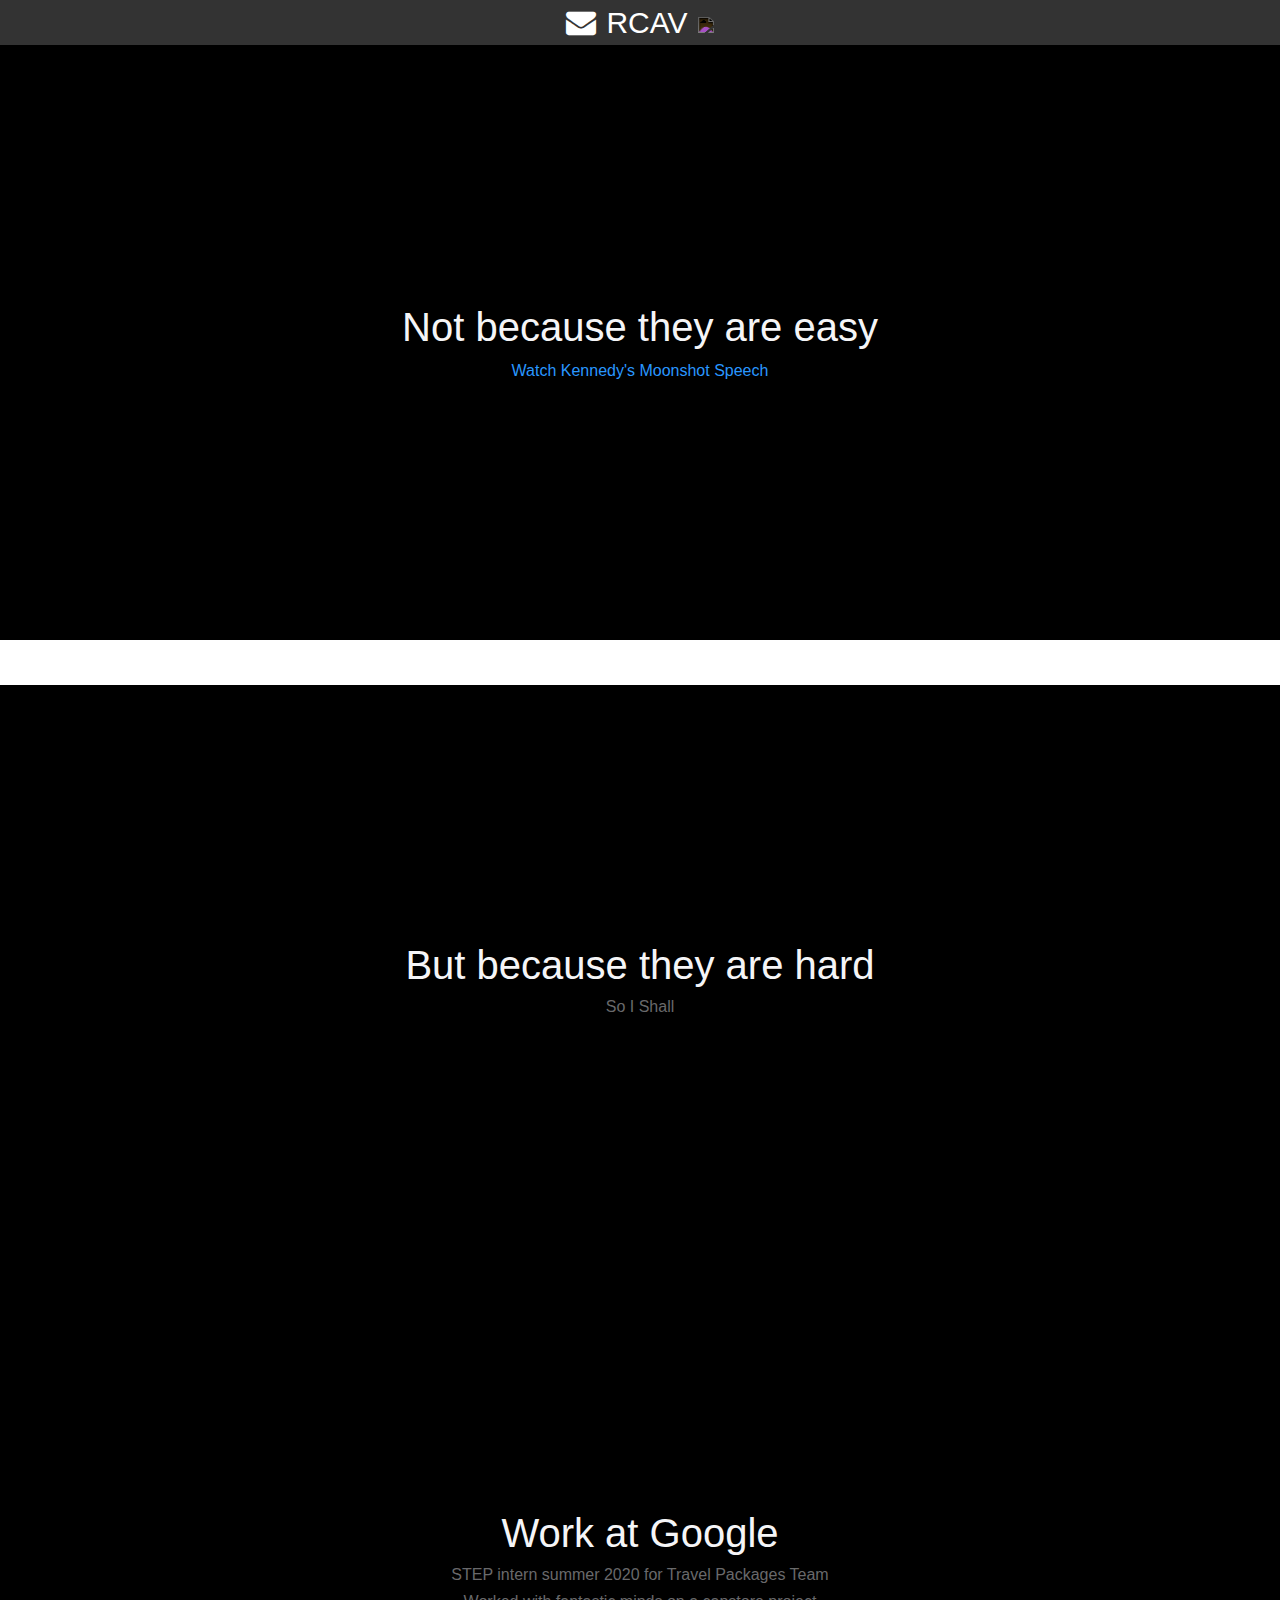
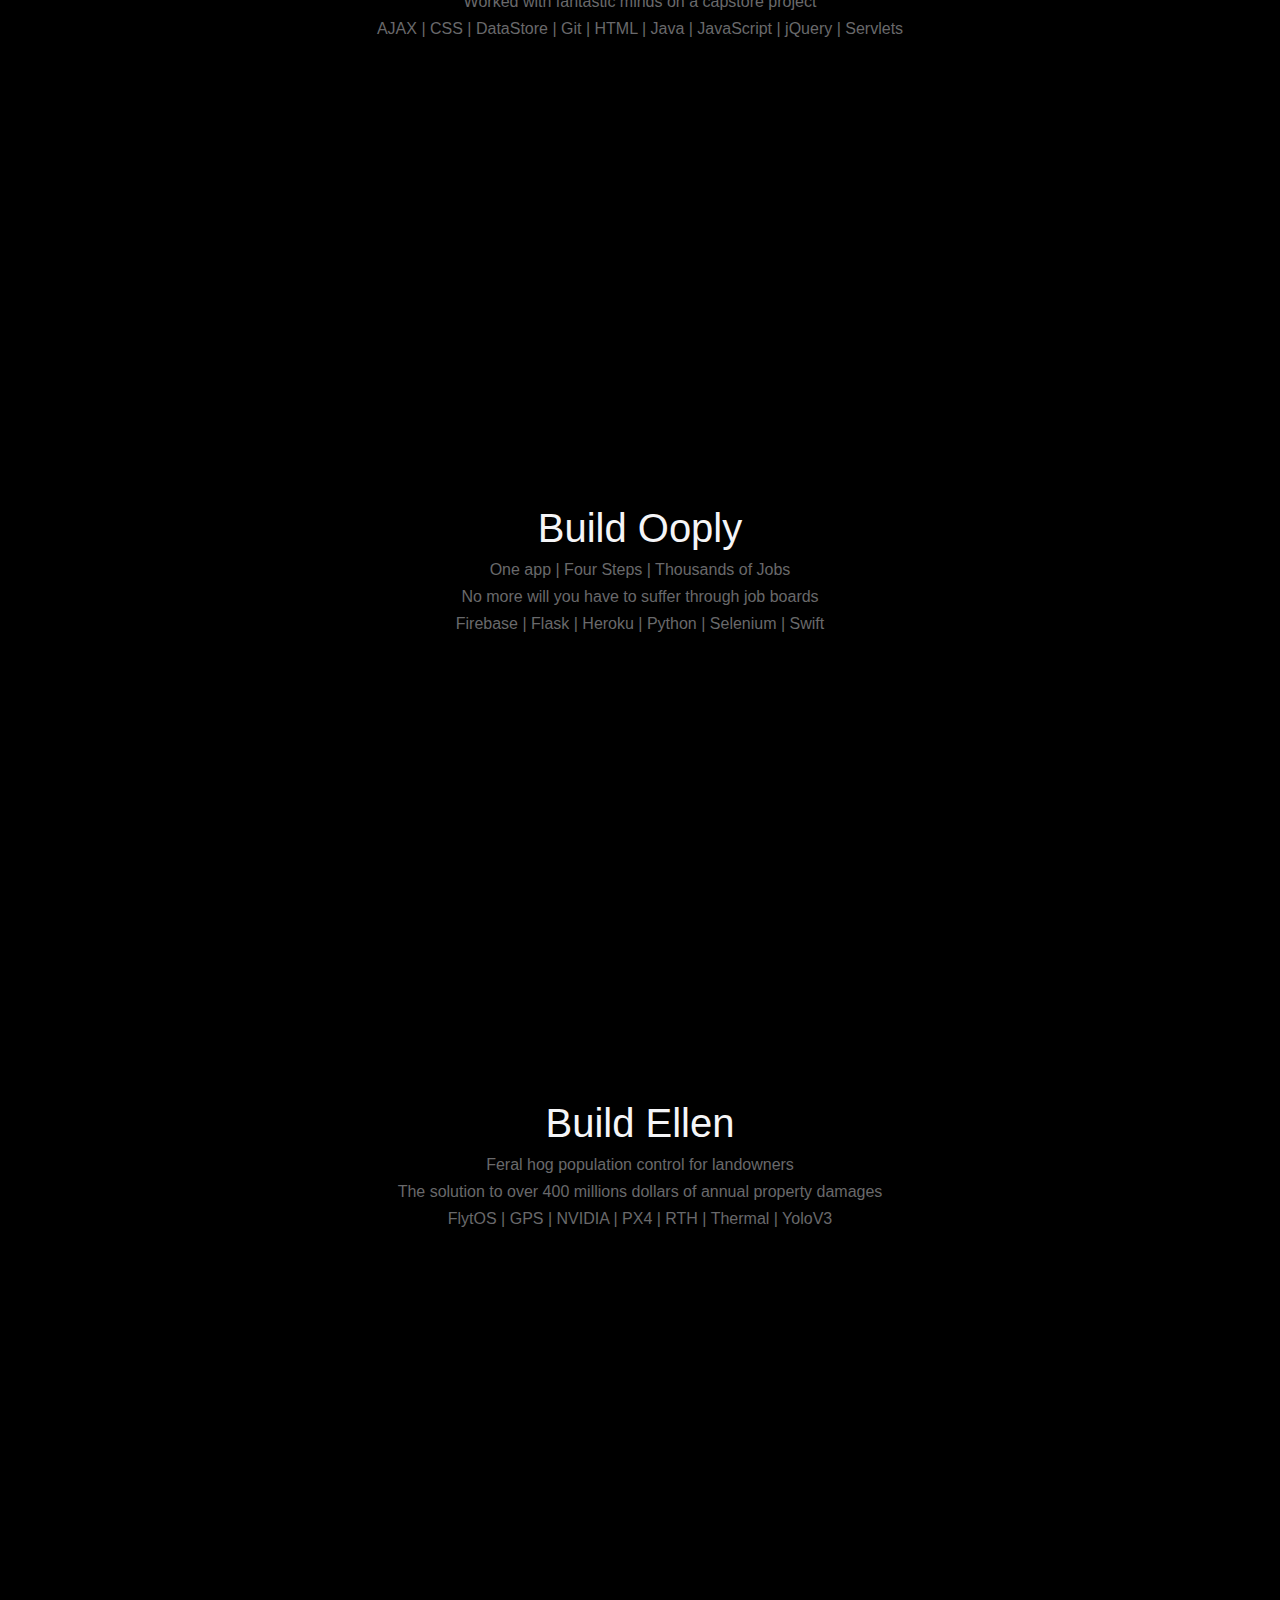
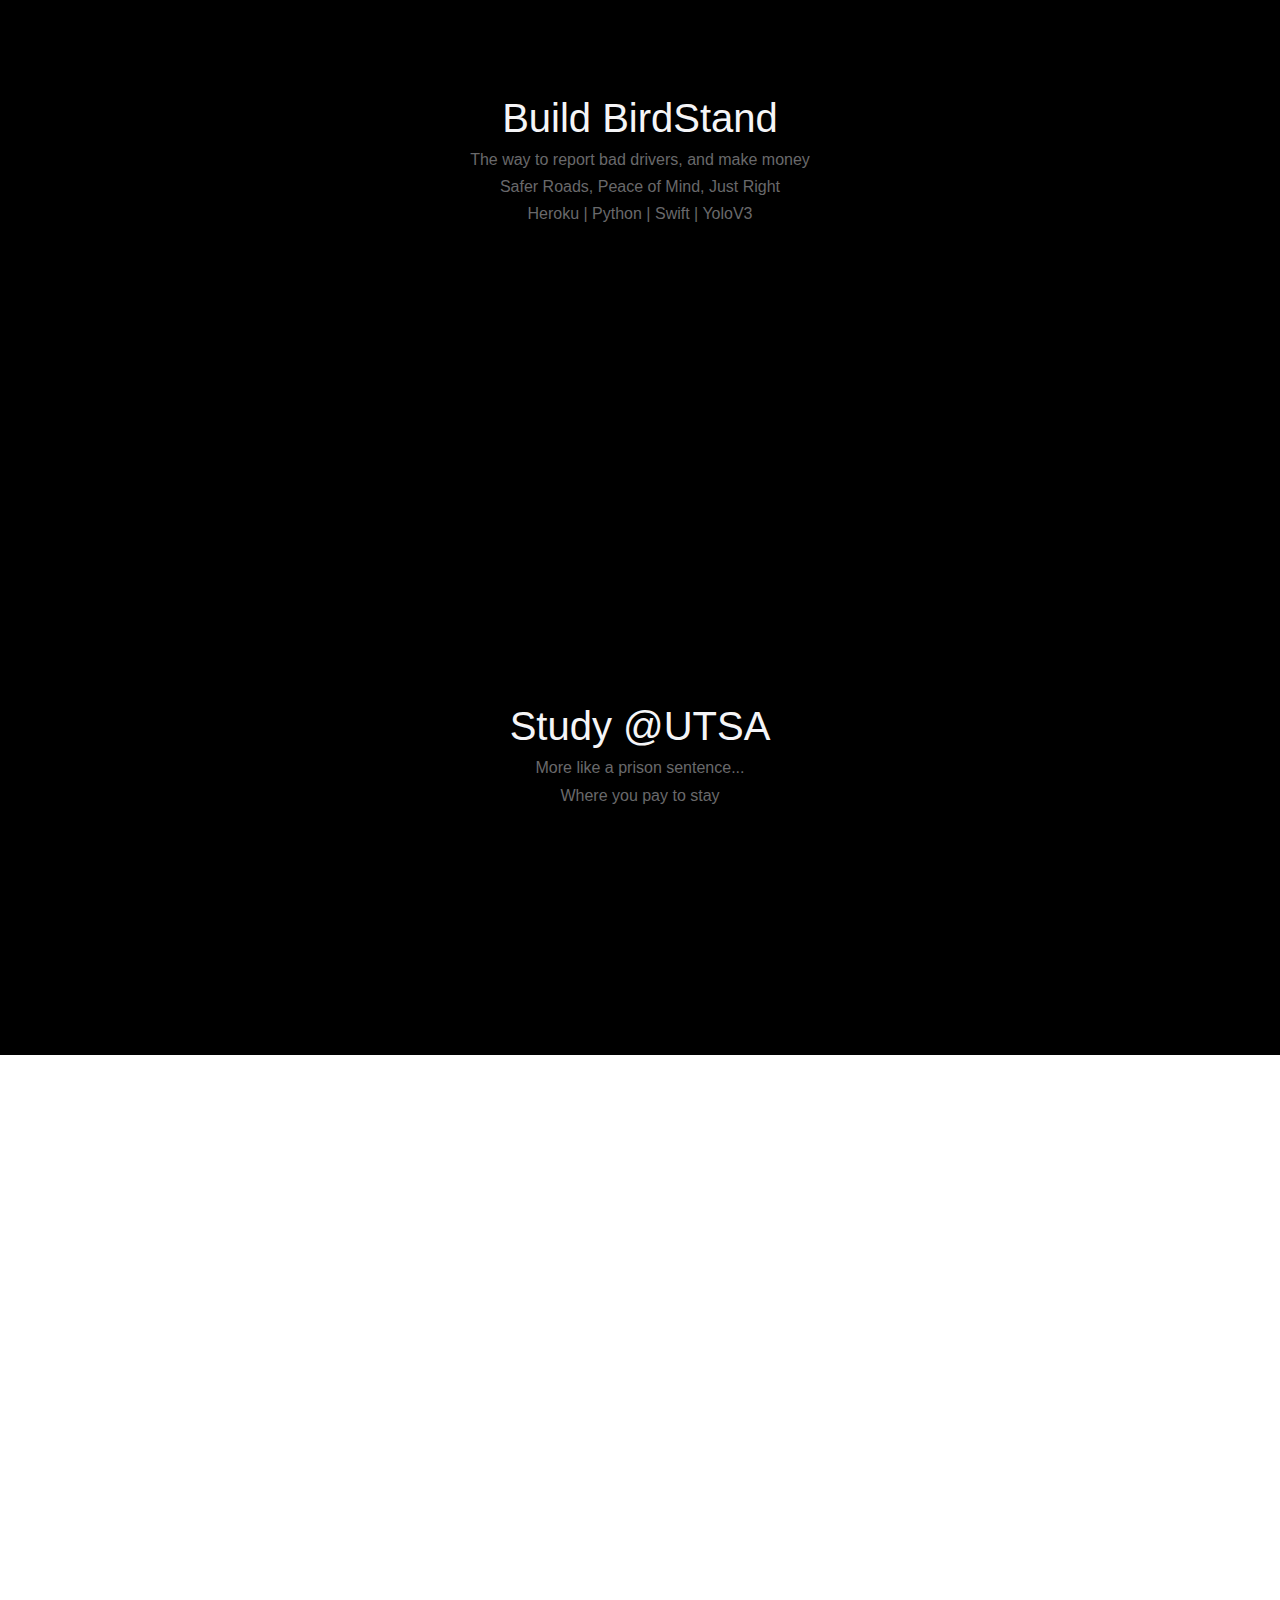
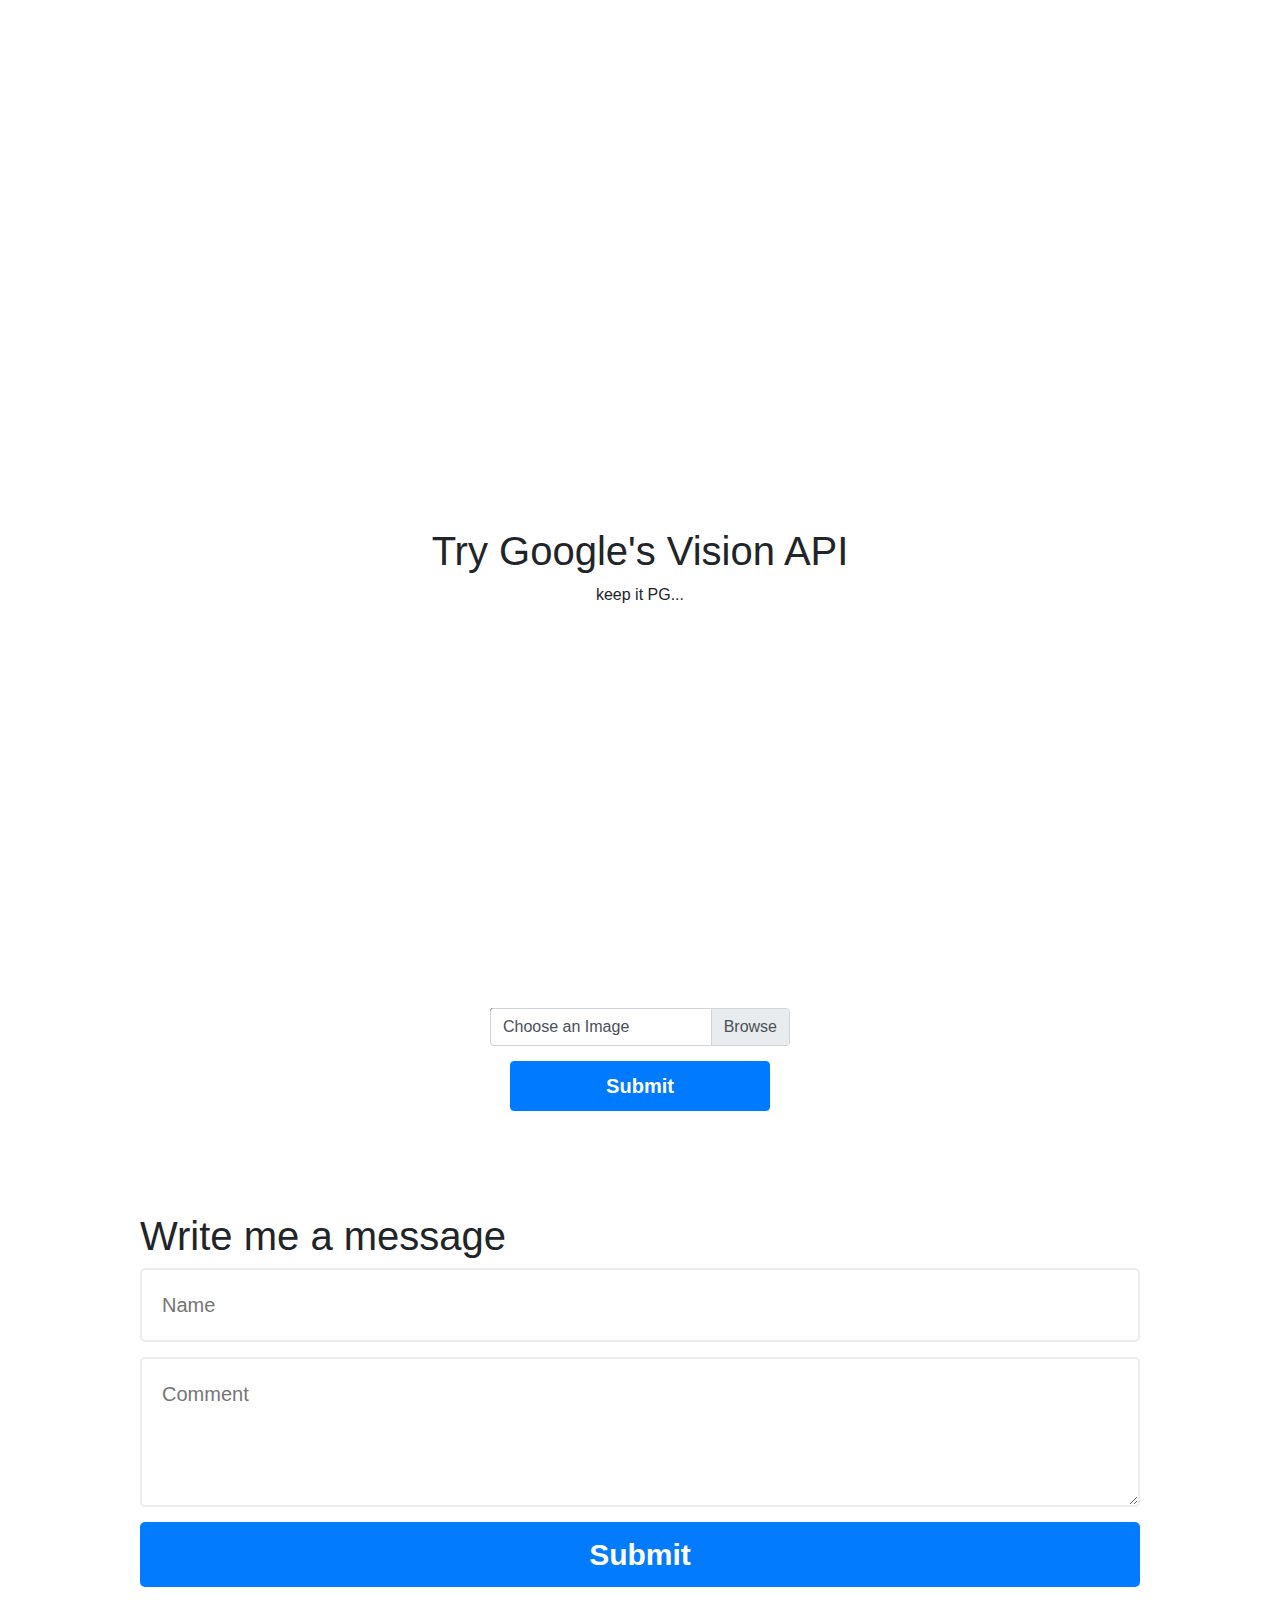
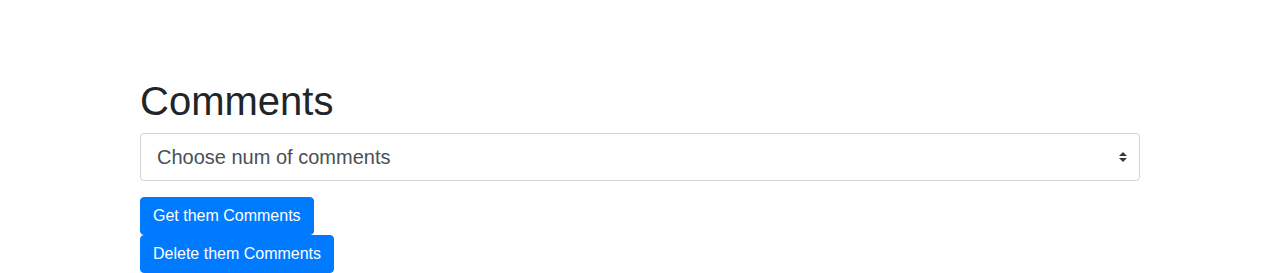
==== portfolio/src/main/webapp/index.html @ 7833e635 "Merge branch 'maps-api' into Vision" ====
<!DOCTYPE html>
<html lang="en" dir="ltr">

<head>
  <meta charset="utf-8">
  <link rel="stylesheet" href="https://stackpath.bootstrapcdn.com/bootstrap/4.3.1/css/bootstrap.min.css" integrity="sha384-ggOyR0iXCbMQv3Xipma34MD+dH/1fQ784/j6cY/iJTQUOhcWr7x9JvoRxT2MZw1T" crossorigin="anonymous">
  <link rel="stylesheet" href="style.css">
  <script src="https://ajax.googleapis.com/ajax/libs/jquery/3.5.1/jquery.min.js"></script>
  <script type="text/javascript" src="script.js"></script>
  <link rel="stylesheet" href="https://cdnjs.cloudflare.com/ajax/libs/font-awesome/4.7.0/css/font-awesome.min.css">
  <script src="https://maps.googleapis.com/maps/api/js?key=AIzaSyBfbKgFJ0-2DHo74nr1xM84CzP_lVlr3sg"></script>
  <title>Raymond's Portfolio</title>
</head>

<body>
  <div class="menu-bar">
    <div class="menu-content">
      <a href="mailto:chve38@gmail.com" class="mail-link">
        <i class="fa fa-envelope mail-icon"></i>
      </a>
      <p class="menu-item">RCAV</p>
      <a class="menu-item github-link" href="https://github.com/RCAVelez">
        <img class="github-logo" src="images/Github-Mark-32px.png">
      </a>
    </div>
  </div>
  <div class="intro">
    <div class="intro-wrapper">
      <h2 class="headline">Not because they are easy</h2>
      <div class="headline-sub">
        <a href="https://www.youtube.com/watch?v=WZyRbnpGyzQ" class="kennedy-link" aria-label="Watch Kennedy's Moonshot Speech">Watch Kennedy's Moonshot Speech</a>
      </div>
    </div>
  </div>
  <div class="division-bar"></div>
  <div class="intro">
    <div class="intro-wrapper">
      <h2 class="headline">But because they are hard</h2>
      <div class="headline-sub">
        <h1 class="sub-message">So I Shall</h1>
      </div>
    </div>
  </div>
  <div class="intro">
    <div class="intro-wrapper">
      <h2 class="headline">Work at Google</h2>
      <div class="headline-sub">
        <h1 class="sub-message">STEP intern summer 2020 for Travel Packages Team</h1>
      </div>
      <div class="headline-sub">
        <h1 class="sub-message">Worked with fantastic minds on a capstore project</h1>
      </div>
      <div class="headline-sub">
        <h1 class="sub-message">AJAX | CSS | DataStore | Git | HTML | Java | JavaScript | jQuery | Servlets</h1>
      </div>
    </div>
  </div>
  <div class="intro">
    <div class="intro-wrapper">
      <h2 class="headline">Build Ooply</h2>
      <div class="headline-sub">
        <h1 class="sub-message">One app | Four Steps | Thousands of Jobs</h1>
      </div>
      <div class="headline-sub">
        <h1 class="sub-message">No more will you have to suffer through job boards</h1>
      </div>
      <div class="headline-sub">
        <h1 class="sub-message">Firebase | Flask | Heroku | Python | Selenium | Swift</h1>
      </div>
    </div>
  </div>
  <div class="intro">
    <div class="intro-wrapper">
      <h2 class="headline">Build Ellen</h2>
      <div class="headline-sub">
        <h1 class="sub-message">Feral hog population control for landowners</h1>
      </div>
      <div class="headline-sub">
        <h1 class="sub-message">The solution to over 400 millions dollars of annual property damages</h1>
      </div>
      <div class="headline-sub">
        <h1 class="sub-message">FlytOS | GPS | NVIDIA | PX4 | RTH | Thermal | YoloV3</h1>
      </div>
    </div>
  </div>
  <div class="intro">
    <div class="intro-wrapper">
      <h2 class="headline">Build BirdStand</h2>
      <div class="headline-sub">
        <h1 class="sub-message">The way to report bad drivers, and make money</h1>
      </div>
      <div class="headline-sub">
        <h1 class="sub-message">Safer Roads, Peace of Mind, Just Right</h1>
      </div>
      <div class="headline-sub">
        <h1 class="sub-message">Heroku | Python | Swift | YoloV3</h1>
      </div>
    </div>
  </div>
  <div class="intro">
    <div class="intro-wrapper">
      <h2 class="headline">Study @UTSA</h2>
      <div class="headline-sub">
        <h1 class="sub-message">More like a prison sentence...</h1>
      </div>
      <div class="headline-sub">
        <h1 class="sub-message">Where you pay to stay</h1>
      </div>
    </div>
  </div>
  <div class="division-bar"></div>
  <div class="division-bar"></div>
  </div>
  <div class="footer-container">
    <div id="map"></div>
    <div class="division-bar"></div>
    <div class="division-bar"></div>
    <div id="images-container">
      <div class="images-title">
        <h1>Try Google's Vision API</h1>
        <p>keep it PG...</p>
      </div>
      <div class="image-presenter"></div>
      <div class="division-bar"></div>

      <div class="image-uploader">
        <div class="labels-container"></div>
        <div class="image-form-container">
          <form id="image-upload-form" class="hidden" method="POST" enctype="multipart/form-data">
            <div class="custom-file file-picker">
              <input class="file-upload" name="image" type="file" class="custom-file-input" id="customFile">
              <label class="custom-file-label" for="customFile">Choose an Image</label>
            </div>
            <button class="file-upload-button btn btn-primary" type="submit">Submit</button>
          </form>
        </div>
      </div>
    </div>
    <div class="division-bar"></div>
    <div class="division-bar"></div>
    <h1>Write me a message</h1>
    <form action="/data" class="contact-form" method="post">
      <input class="comment-input input-name" name="name" placeholder="Name" type="text" />
      <textarea class="comment-input comment-area" name="comment" placeholder="Comment"></textarea>
      <button class="form-button btn btn-primary" type="submit" name="button">Submit</button>
    </form>
    <div class="division-bar"></div>
    <div class="division-bar"></div>
    <div id="comments-container">
      <h1 class="comments-title">Comments</h1>
      <form id="comments-editor" action="/comments" method="get">
        <select class="custom-select custom-select-lg mb-3 comments-num" name="num">
          <option selected>Choose num of comments</option>
          <option value="1">One</option>
          <option value="2">Two</option>
          <option value="3">Three</option>
          <option value="-1">All</option>
        </select>
        <button class="btn btn-primary" type="submit">Get them Comments</button>
      </form>
      <button id="deleter" class="btn btn-primary" type="submit">Delete them Comments</button>
      <div class="comments-section"></div>
    </div>
  </div>
  <script src="https://cdnjs.cloudflare.com/ajax/libs/popper.js/1.14.7/umd/popper.min.js" integrity="sha384-UO2eT0CpHqdSJQ6hJty5KVphtPhzWj9WO1clHTMGa3JDZwrnQq4sF86dIHNDz0W1" crossorigin="anonymous"></script>
  <script src="https://stackpath.bootstrapcdn.com/bootstrap/4.3.1/js/bootstrap.min.js" integrity="sha384-JjSmVgyd0p3pXB1rRibZUAYoIIy6OrQ6VrjIEaFf/nJGzIxFDsf4x0xIM+B07jRM" crossorigin="anonymous"></script>
</body>

</html>
---- portfolio/src/main/webapp/style.css ----
.footer-container {
  display: flex;
  flex-direction: column;
  margin: 0 auto;
  max-width: 1000px;
}

.contact-form {
  align-items: center;
  display: flex;
  flex-direction: column;
  height: 100%;
  margin: 0 auto;
  width: 100%;
}

.comments-container {
  align-items: center;
  display: flex;
  flex-direction: column;
}

.menu-bar {
  align-items: center;
  background-color: rgb(51, 51, 51);
  display: flex;
  height: 45px;
  justify-content: center;
  width: 100%;
}

.menu-content {
  align-items: center;
  color: white;
  display: flex;
  justify-content: center;
}

.menu-item {
  font-size: 30px;
  align-items: center;
  margin-bottom: 0;
}

.github-link {
  margin-left: 10px;
}

.github-logo {
  filter: invert(1);
}

.mail-icon {
  margin-right: 10px;
}

.mail-link {
  color: white;
  font-size: 30px
}

.intro {
  align-items: center;
  background-color: black;
  display: flex;
  height: 595px;
  justify-content: center;
}

.intro-wrapper {
  align-items: center;
  display: flex;
  flex-direction: column;
  justify-content: center;
  margin: 0 auto;
}

.headline {
  color: rgb(245, 245, 247);
  font-size: 40px;
}

.headline-sub {
  align-items: center;
  display: flex;
  justify-content: center;
}

.headline-sub .kennedy-link {
  color: rgb(41, 151, 255);
  font-size: 16px;
}

.sub-message {
  color: rgb(105, 105, 107);
  font-size: 16px;
}

.headline-link:hover {
  text-decoration: none;
}

.division-bar {
  background-color: white;
  height: 45px;
  width: 100%;
}

#map {
  height: 892px;
  width: auto;
}

#images-container {
  display: flex;
  flex-direction: column;
  height: 595px;
  width: auto;
}

.image-presenter {
  height: 300px;
  margin: 0 auto;
  width: 500px;
}

.image-uploader {
  align-items: center;
  display: flex;
  flex-direction: column;
  height: 170px;
  margin: 0 auto;
  width: 500px;
}

.labels-container {
  display: flex;
  height: 50px;
  justify-content: center;
  width: 100%;
}

.image-form-container {
  height: 100px;
  width: 300px;
}

#image-upload-form {
  display: flex;
  flex-direction: column;
}

.file-upload-button {
  font-size: 20px;
  font-weight: 700;
  height: 50px;
  margin-left: 20px;
  margin-top: 5px;
  width: 260px;
}

.images-title {
  align-items: center;
  display: flex;
  flex-direction: column;
  height: 100px;
  justify-content: center;
  width: 1000px;
}

.file-picker {
  margin-bottom: 10px;
}

.comment-input {
  border: 2px solid rgb(234, 236, 239);
  border-radius: 5px;
  box-sizing: border-box;
  font-size: 20px;
  margin-bottom: 15px;
  outline: 0;
  padding: 20px;
  width: 100%;
}

.comment-input:focus {
  border: 2px solid rgb(2, 123, 255);
}

.comment-area {
  height: 150px;
}

.form-button {
  background: rgb(2, 123, 255);
  border: 0;
  border-radius: 5px;
  color: white;
  font-size: 30px;
  font-weight: 700;
  padding: 10px 0;
  width: 100%;
}
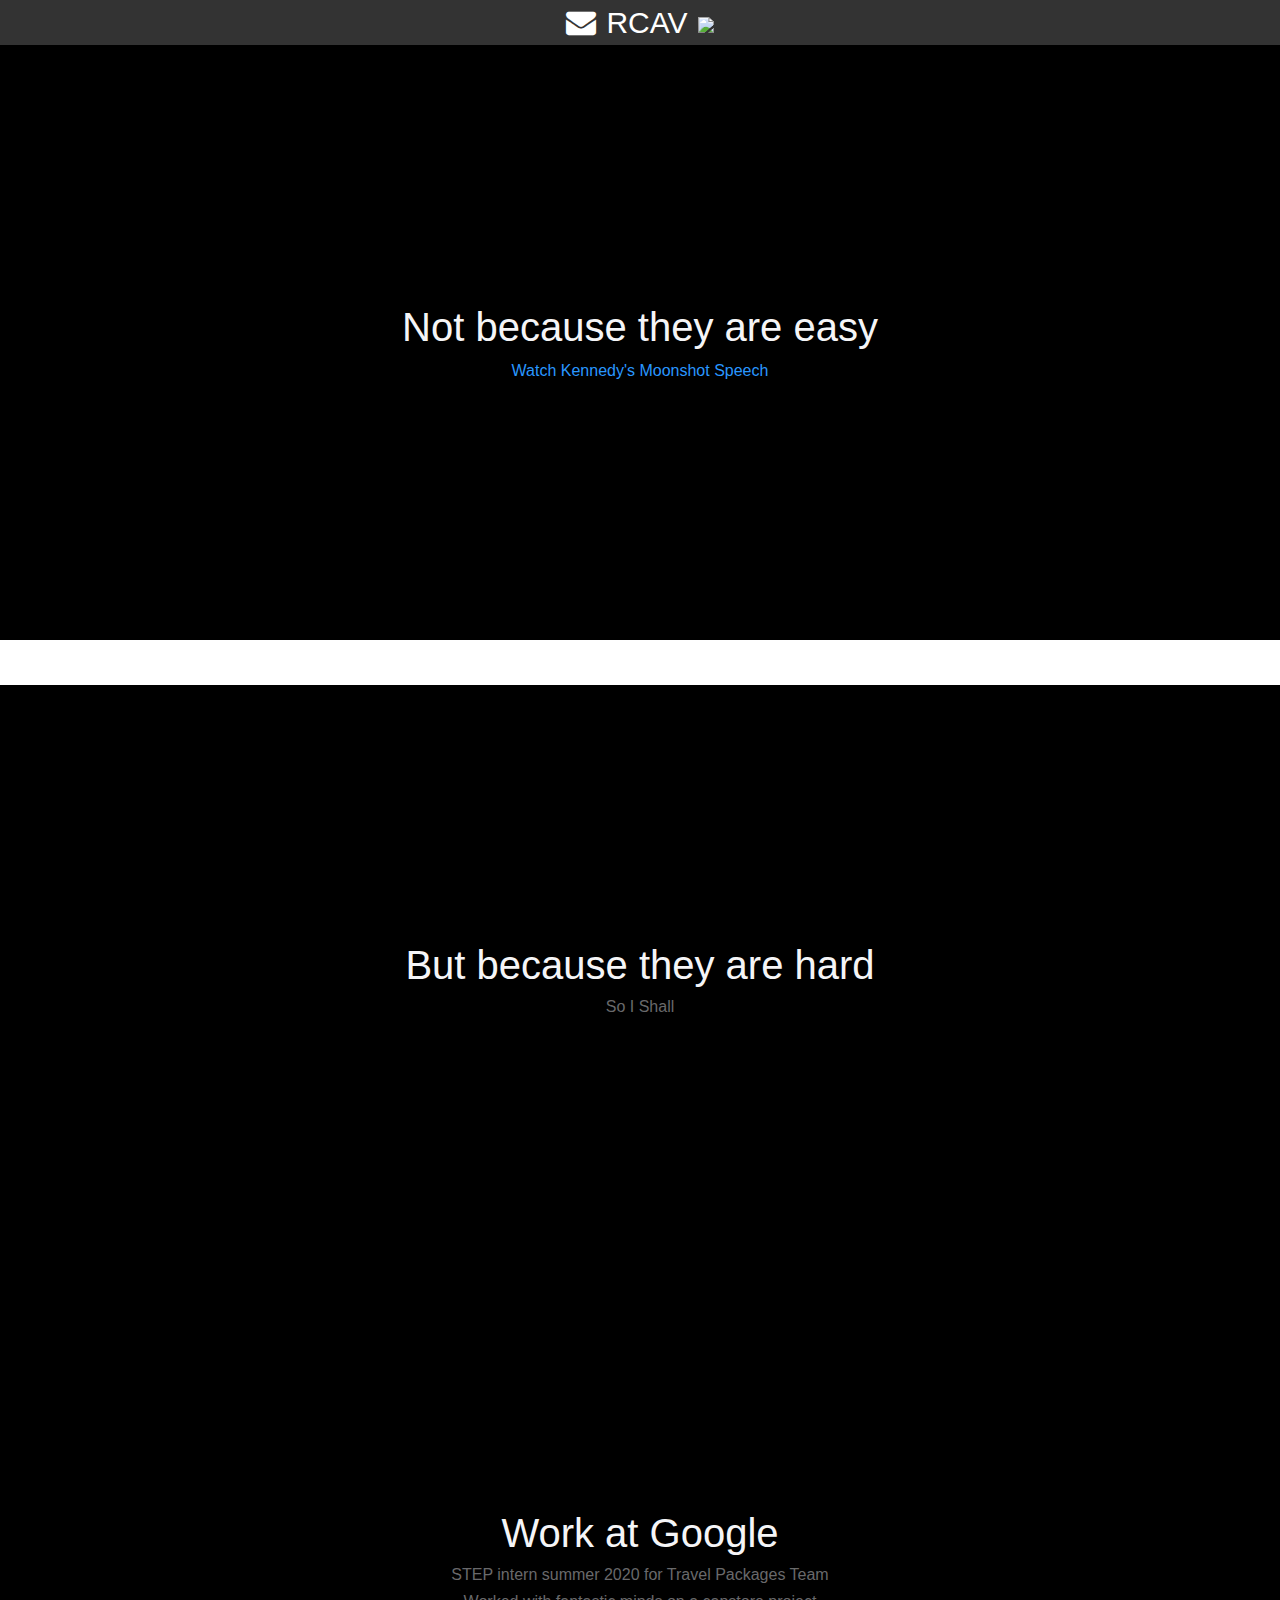
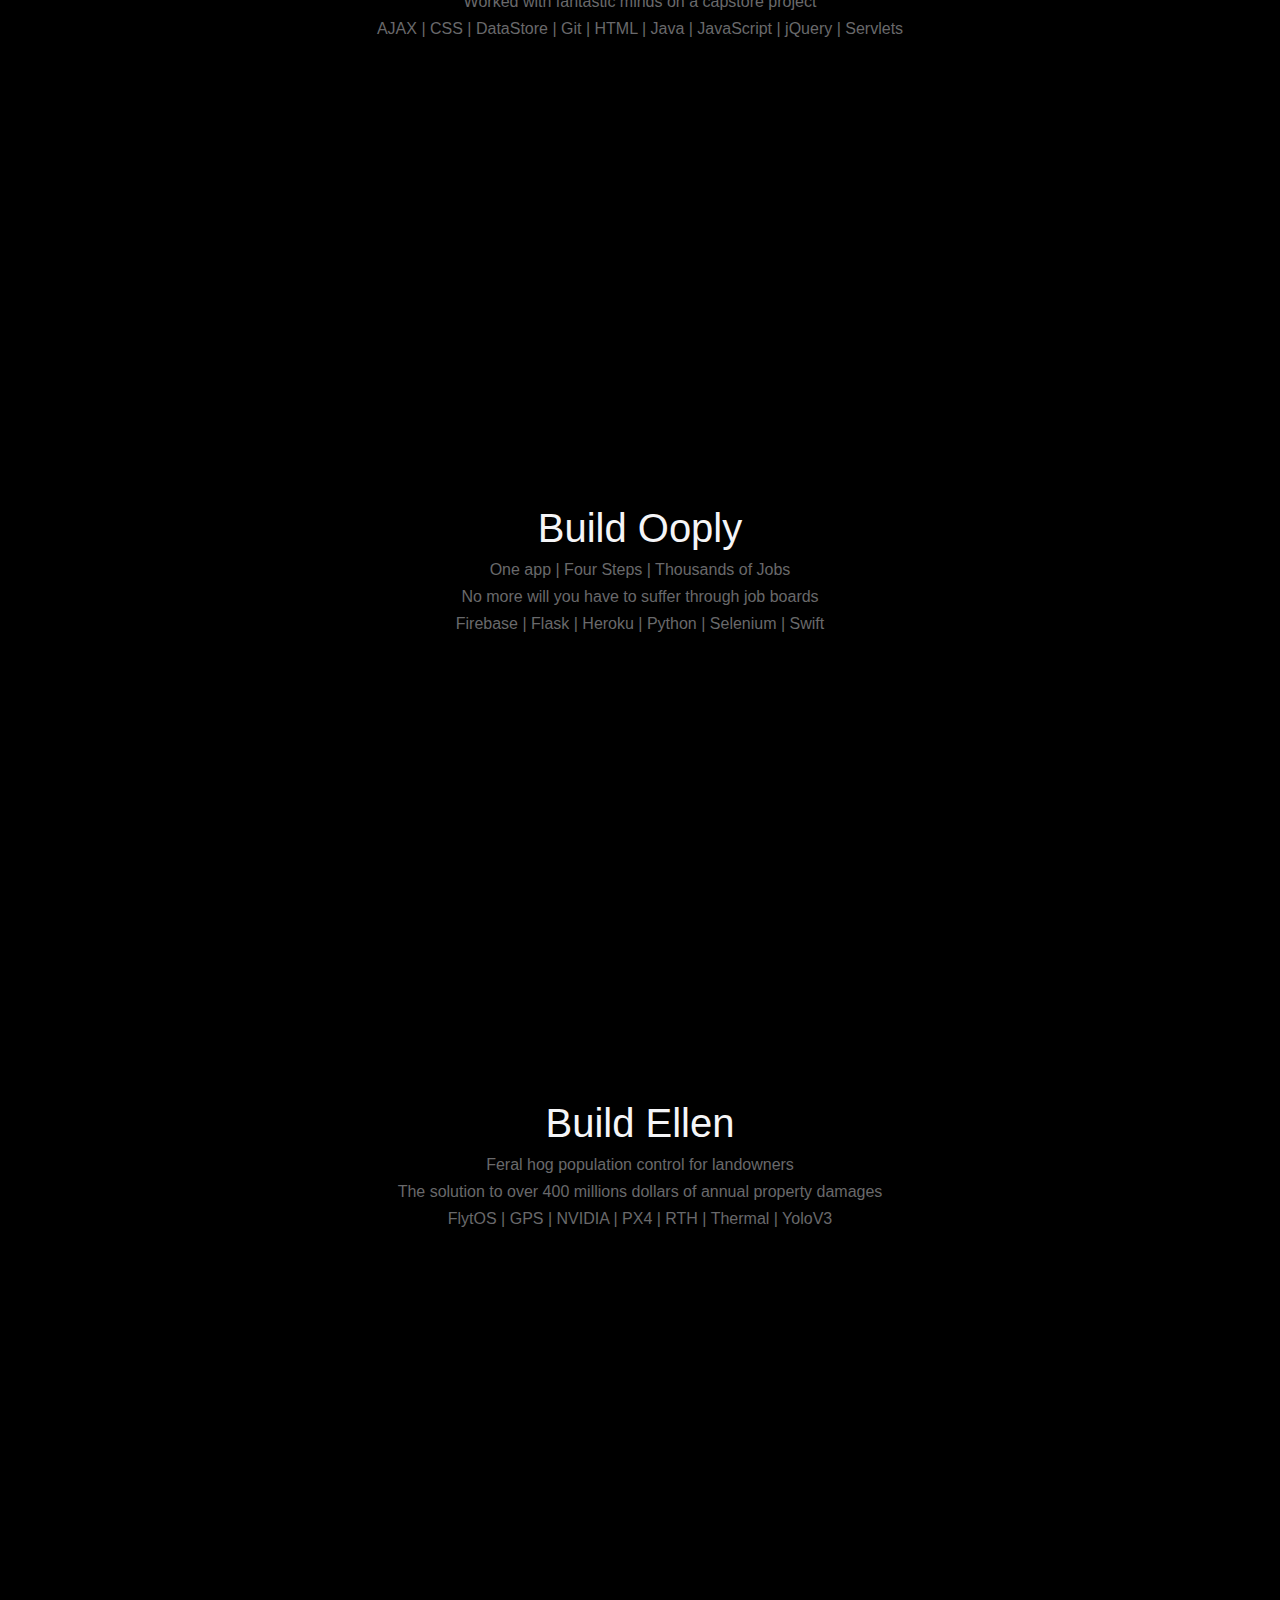
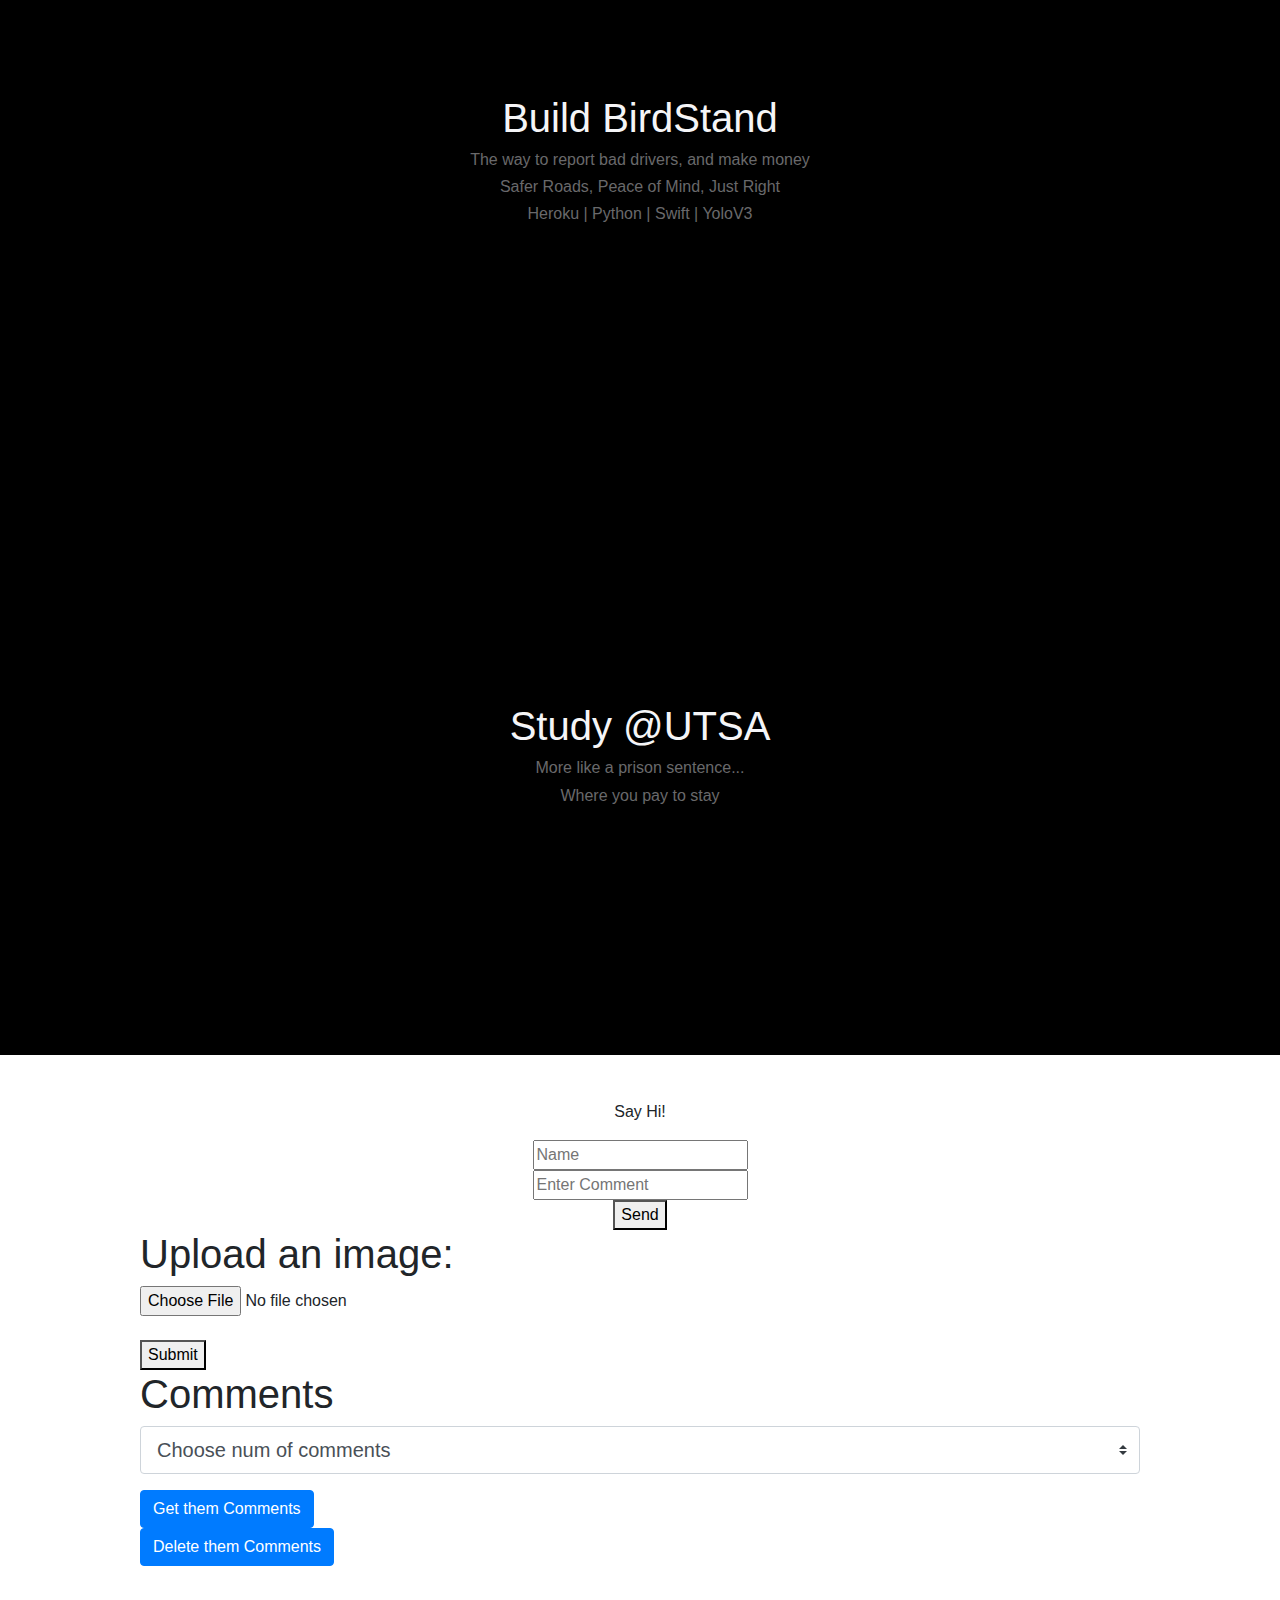
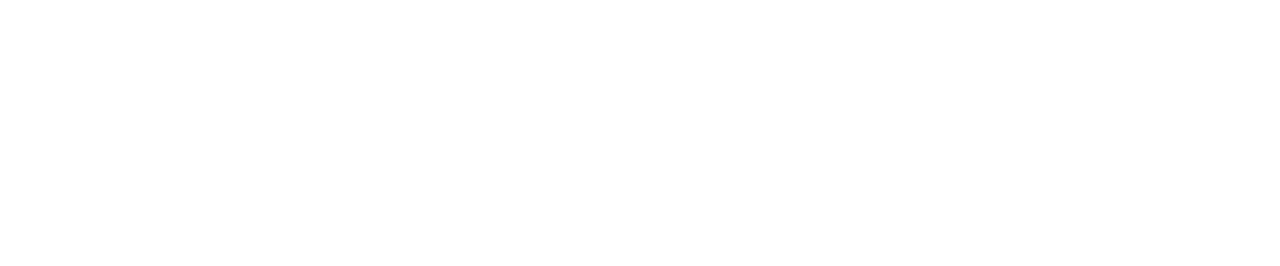
==== commit 1cadc803: "Merge pull request #21 from RCAVelez/Redesign" ====
--- a/portfolio/src/main/webapp/index.html
+++ b/portfolio/src/main/webapp/index.html
@@ -20,7 +20,7 @@
       </a>
       <p class="menu-item">RCAV</p>
       <a class="menu-item github-link" href="https://github.com/RCAVelez">
-        <img class="github-logo" src="images/Github-Mark-32px.png">
+        <img src="images/Github-Mark-32px.png">
       </a>
     </div>
   </div>
@@ -109,43 +109,24 @@
     </div>
   </div>
   <div class="division-bar"></div>
-  <div class="division-bar"></div>
   </div>
   <div class="footer-container">
-    <div id="map"></div>
-    <div class="division-bar"></div>
-    <div class="division-bar"></div>
+    <form action="/data" class="contact-form" method="post">
+      <p>Say Hi!</p>
+      <input class="form-name" type="text" name="name" placeholder="Name">
+      <input class="form-comment" type="text" name="comment" placeholder="Enter Comment">
+      <button class="form-button" type="submit" name="button">Send</button>
+    </form>
+
     <div id="images-container">
-      <div class="images-title">
-        <h1>Try Google's Vision API</h1>
-        <p>keep it PG...</p>
-      </div>
-      <div class="image-presenter"></div>
-      <div class="division-bar"></div>
+      <form id="image-upload-form" class="hidden" method="POST" enctype="multipart/form-data">
+        <h1>Upload an image:</h1>
+        <input type="file" name="image">
+        <br /><br />
+        <button type="submit">Submit</button>
+      </form>
+    </div>
 
-      <div class="image-uploader">
-        <div class="labels-container"></div>
-        <div class="image-form-container">
-          <form id="image-upload-form" class="hidden" method="POST" enctype="multipart/form-data">
-            <div class="custom-file file-picker">
-              <input class="file-upload" name="image" type="file" class="custom-file-input" id="customFile">
-              <label class="custom-file-label" for="customFile">Choose an Image</label>
-            </div>
-            <button class="file-upload-button btn btn-primary" type="submit">Submit</button>
-          </form>
-        </div>
-      </div>
-    </div>
-    <div class="division-bar"></div>
-    <div class="division-bar"></div>
-    <h1>Write me a message</h1>
-    <form action="/data" class="contact-form" method="post">
-      <input class="comment-input input-name" name="name" placeholder="Name" type="text" />
-      <textarea class="comment-input comment-area" name="comment" placeholder="Comment"></textarea>
-      <button class="form-button btn btn-primary" type="submit" name="button">Submit</button>
-    </form>
-    <div class="division-bar"></div>
-    <div class="division-bar"></div>
     <div id="comments-container">
       <h1 class="comments-title">Comments</h1>
       <form id="comments-editor" action="/comments" method="get">
@@ -161,6 +142,8 @@
       <button id="deleter" class="btn btn-primary" type="submit">Delete them Comments</button>
       <div class="comments-section"></div>
     </div>
+    <div id="map"></div>
+
   </div>
   <script src="https://cdnjs.cloudflare.com/ajax/libs/popper.js/1.14.7/umd/popper.min.js" integrity="sha384-UO2eT0CpHqdSJQ6hJty5KVphtPhzWj9WO1clHTMGa3JDZwrnQq4sF86dIHNDz0W1" crossorigin="anonymous"></script>
   <script src="https://stackpath.bootstrapcdn.com/bootstrap/4.3.1/js/bootstrap.min.js" integrity="sha384-JjSmVgyd0p3pXB1rRibZUAYoIIy6OrQ6VrjIEaFf/nJGzIxFDsf4x0xIM+B07jRM" crossorigin="anonymous"></script>
--- a/portfolio/src/main/webapp/style.css
+++ b/portfolio/src/main/webapp/style.css
@@ -44,10 +44,6 @@
 
 .github-link {
   margin-left: 10px;
-}
-
-.github-logo {
-  filter: invert(1);
 }
 
 .mail-icon {
@@ -107,97 +103,6 @@
 }
 
 #map {
-  height: 892px;
-  width: auto;
-}
-
-#images-container {
-  display: flex;
-  flex-direction: column;
-  height: 595px;
-  width: auto;
-}
-
-.image-presenter {
   height: 300px;
-  margin: 0 auto;
-  width: 500px;
-}
-
-.image-uploader {
-  align-items: center;
-  display: flex;
-  flex-direction: column;
-  height: 170px;
-  margin: 0 auto;
-  width: 500px;
-}
-
-.labels-container {
-  display: flex;
-  height: 50px;
-  justify-content: center;
-  width: 100%;
-}
-
-.image-form-container {
-  height: 100px;
   width: 300px;
 }
-
-#image-upload-form {
-  display: flex;
-  flex-direction: column;
-}
-
-.file-upload-button {
-  font-size: 20px;
-  font-weight: 700;
-  height: 50px;
-  margin-left: 20px;
-  margin-top: 5px;
-  width: 260px;
-}
-
-.images-title {
-  align-items: center;
-  display: flex;
-  flex-direction: column;
-  height: 100px;
-  justify-content: center;
-  width: 1000px;
-}
-
-.file-picker {
-  margin-bottom: 10px;
-}
-
-.comment-input {
-  border: 2px solid rgb(234, 236, 239);
-  border-radius: 5px;
-  box-sizing: border-box;
-  font-size: 20px;
-  margin-bottom: 15px;
-  outline: 0;
-  padding: 20px;
-  width: 100%;
-}
-
-.comment-input:focus {
-  border: 2px solid rgb(2, 123, 255);
-}
-
-.comment-area {
-  height: 150px;
-}
-
-.form-button {
-  background: rgb(2, 123, 255);
-  border: 0;
-  border-radius: 5px;
-  color: white;
-  font-size: 30px;
-  font-weight: 700;
-  padding: 10px 0;
-  width: 100%;
-}
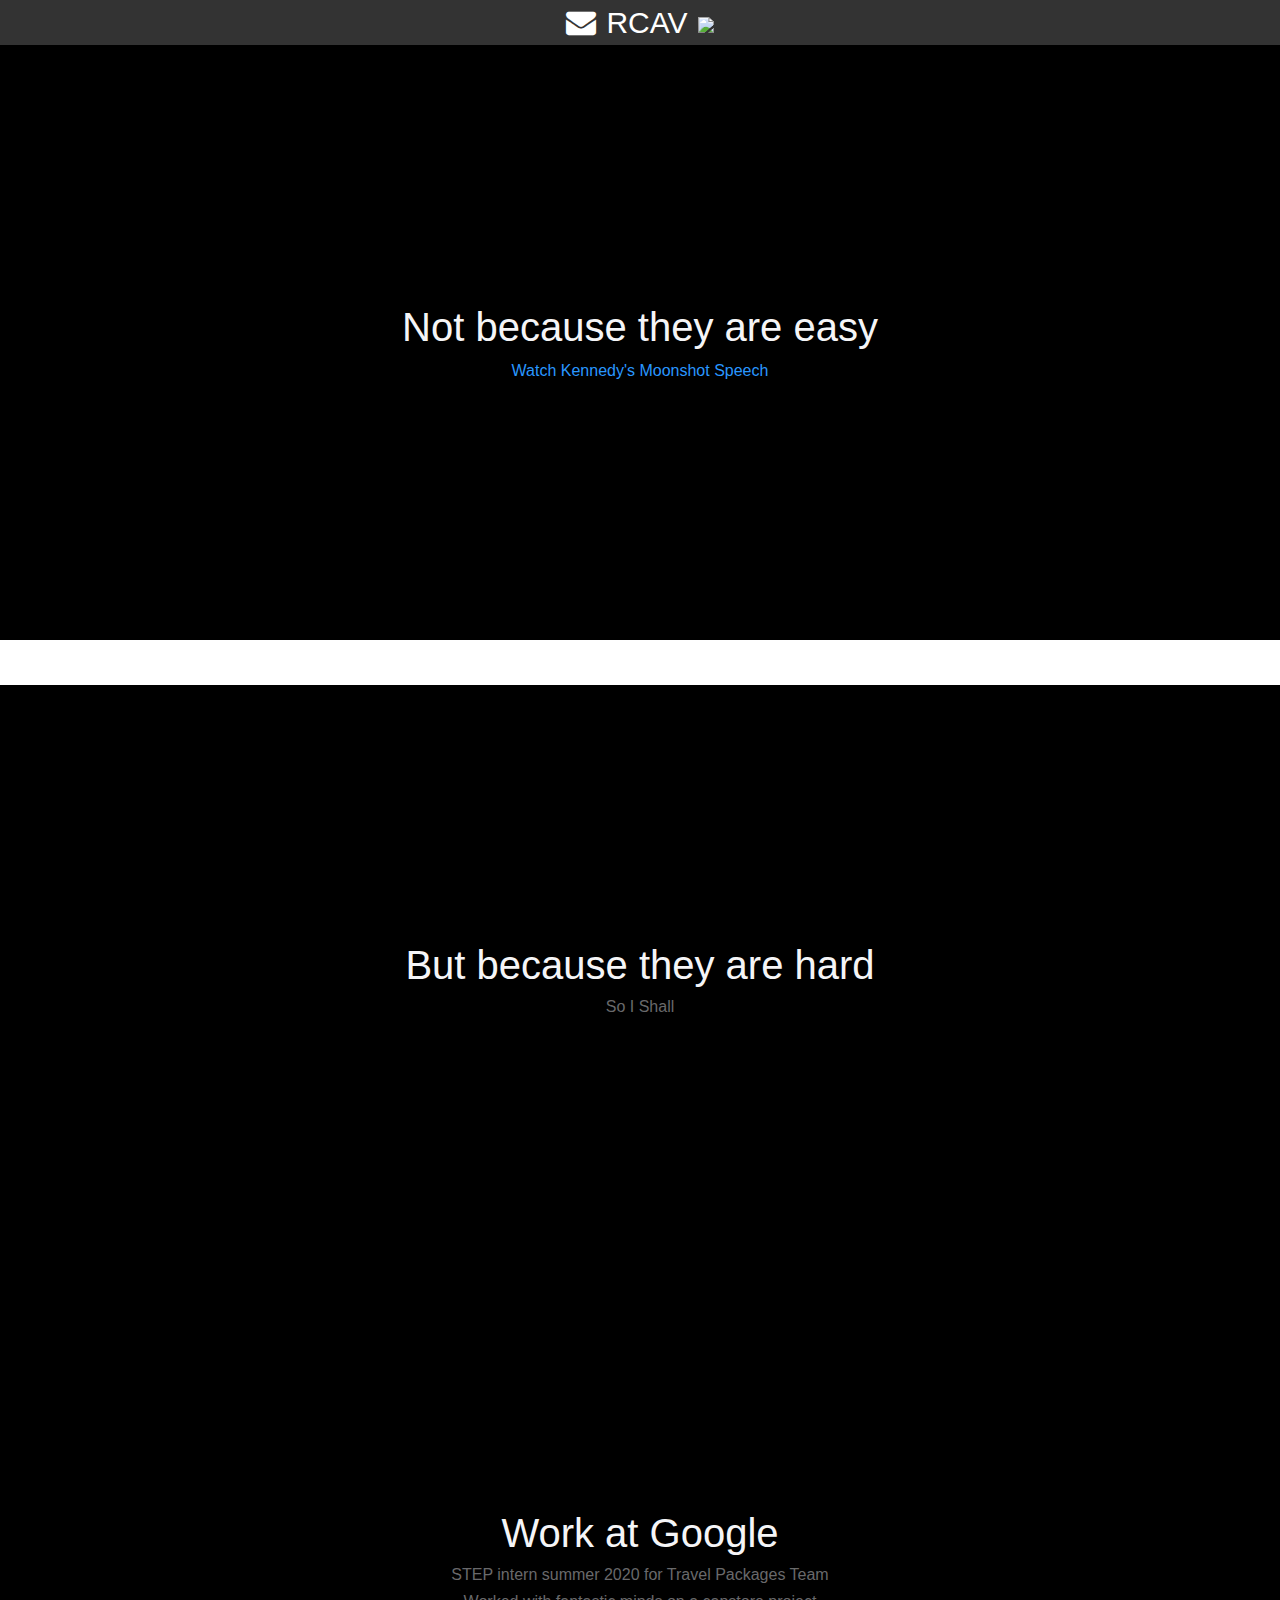
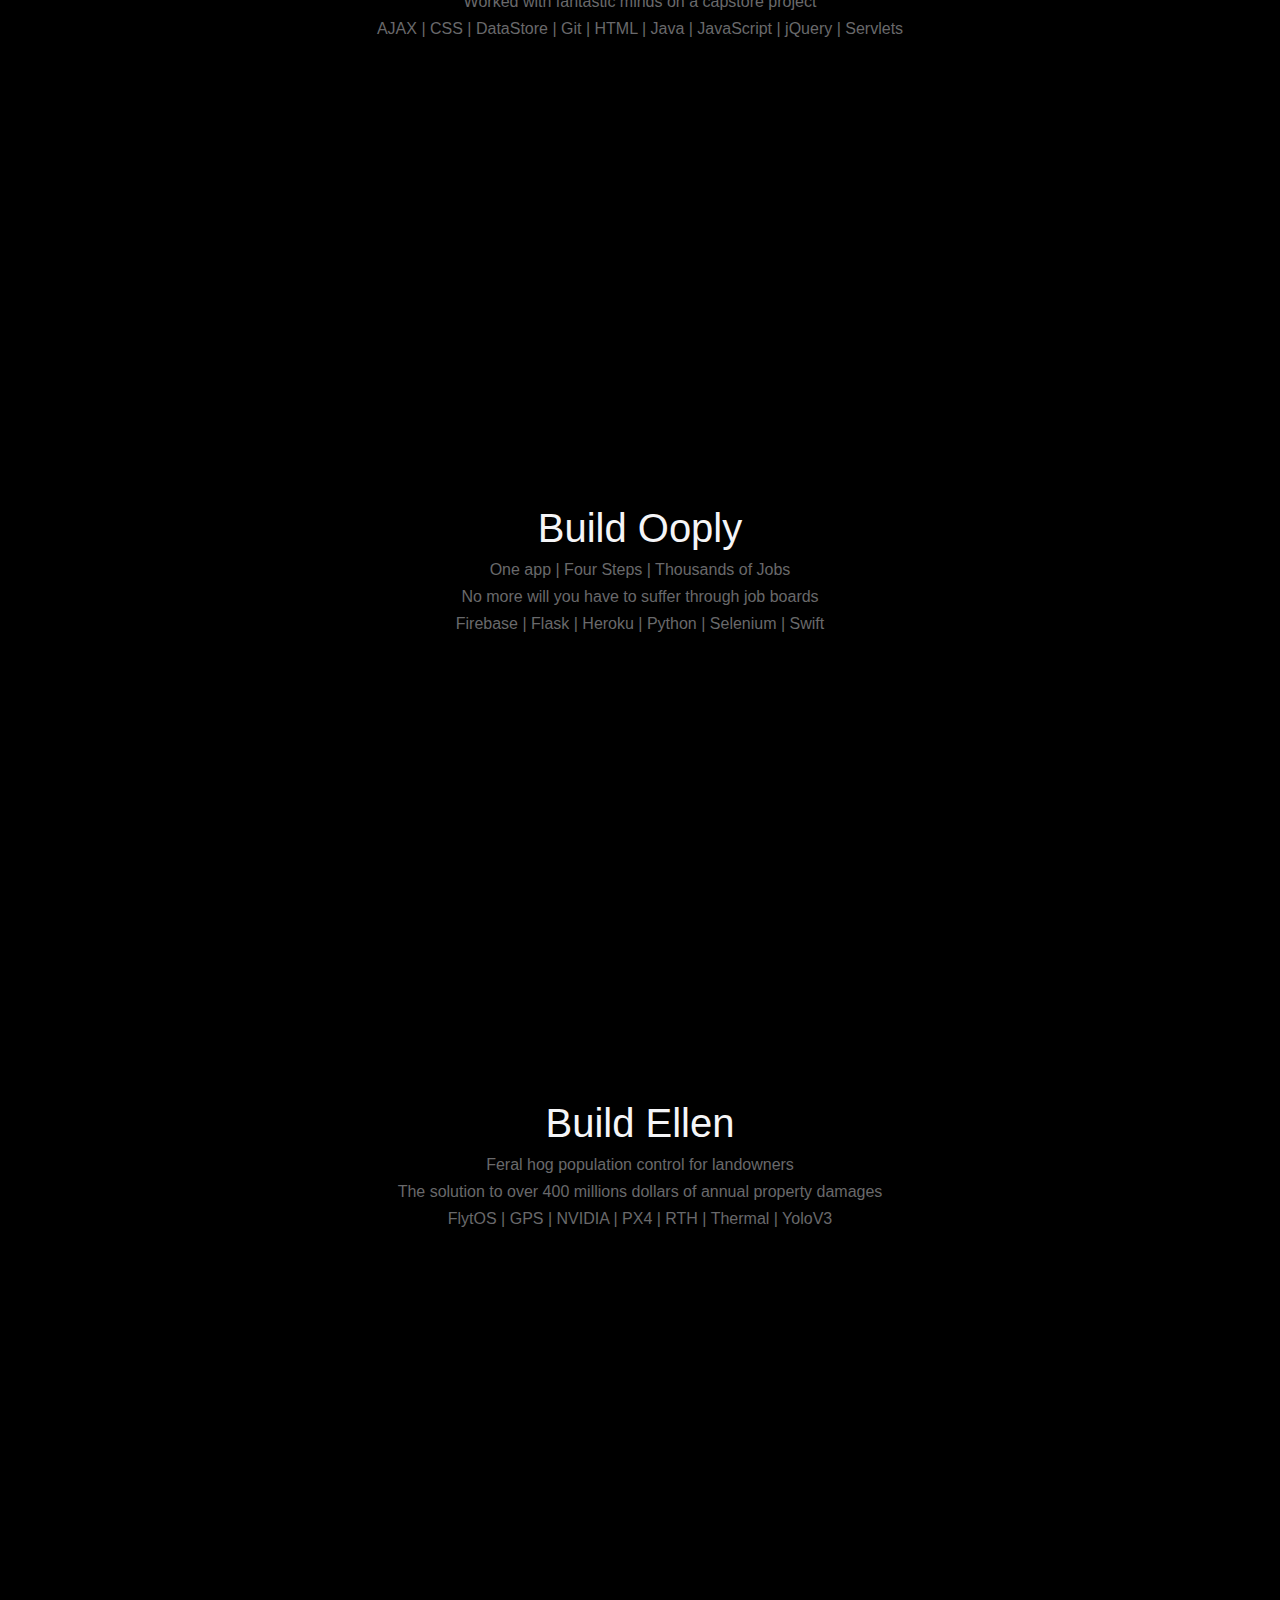
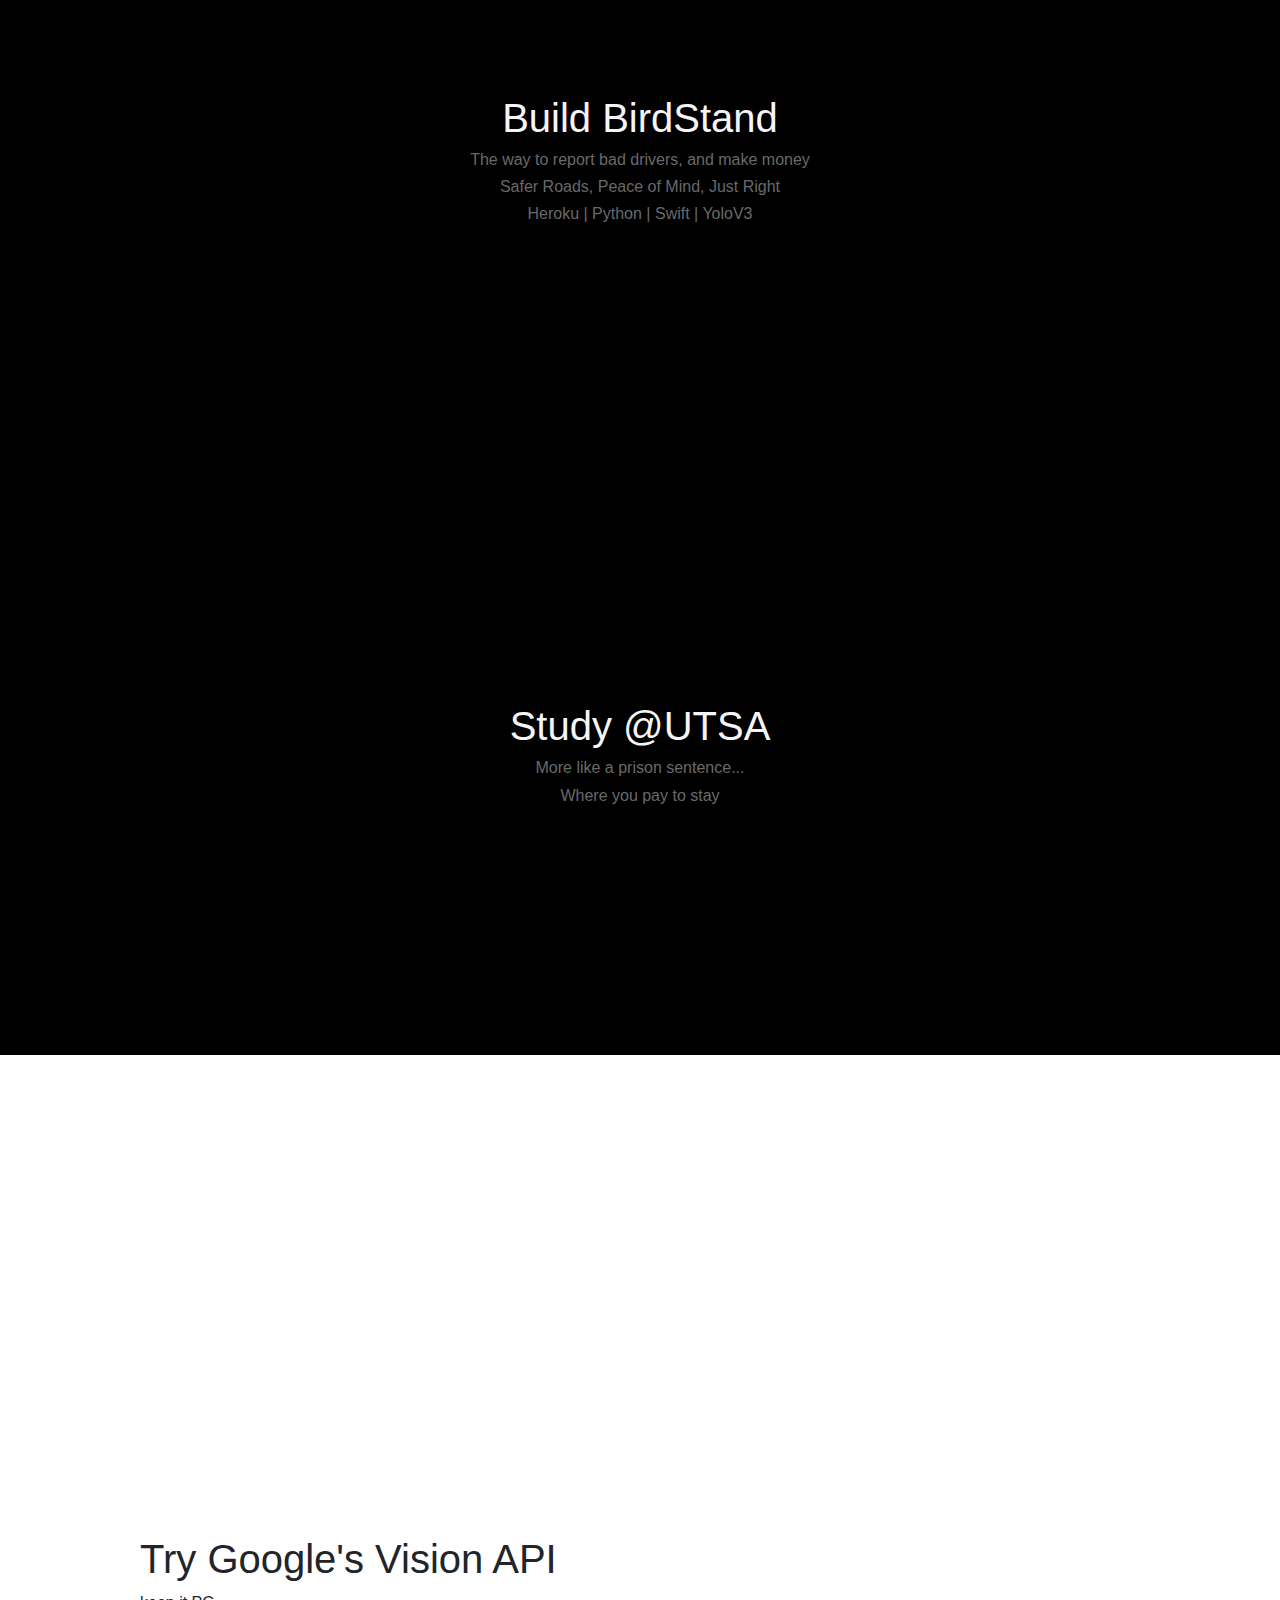
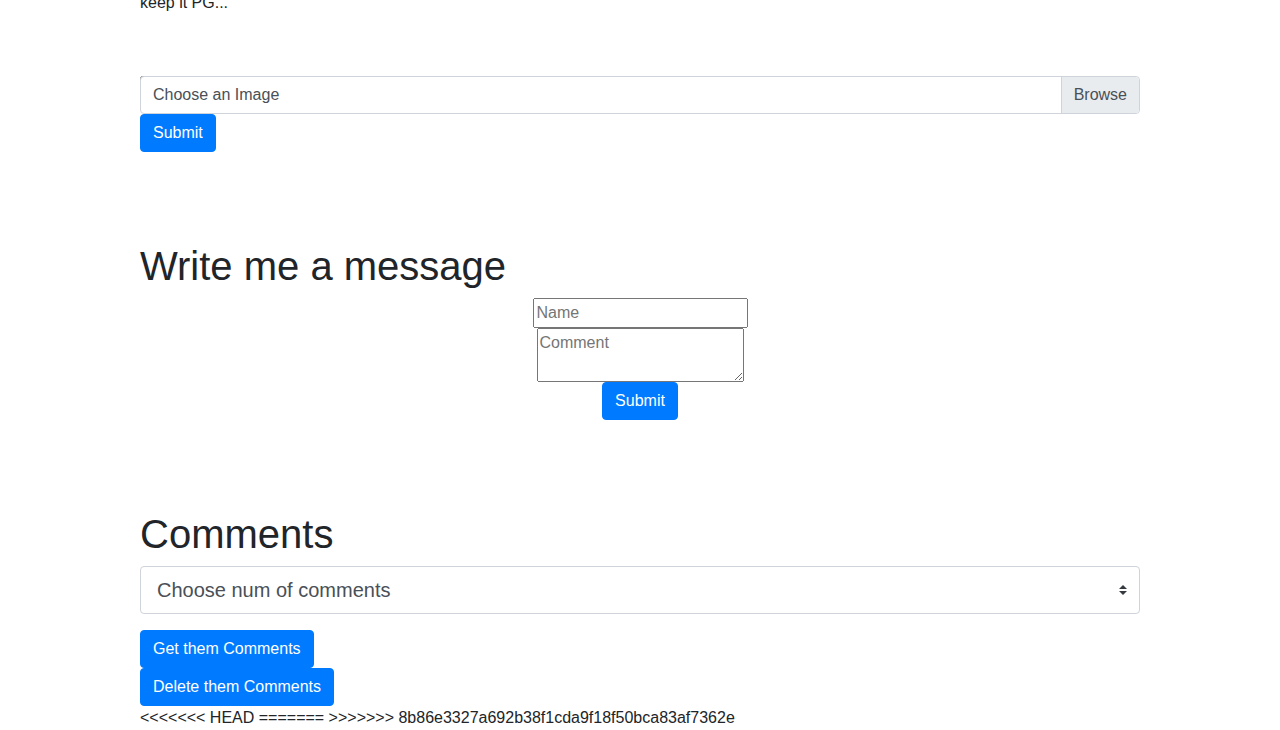
==== commit acdcf44b: "Handled Pull merge conflicts" ====
--- a/portfolio/src/main/webapp/index.html
+++ b/portfolio/src/main/webapp/index.html
@@ -20,7 +20,7 @@
       </a>
       <p class="menu-item">RCAV</p>
       <a class="menu-item github-link" href="https://github.com/RCAVelez">
-        <img src="images/Github-Mark-32px.png">
+        <img class="github-logo" src="images/Github-Mark-32px.png">
       </a>
     </div>
   </div>
@@ -109,24 +109,44 @@
     </div>
   </div>
   <div class="division-bar"></div>
+  <div class="division-bar"></div>
   </div>
   <div class="footer-container">
+    <div id="map"></div>
+    <div class="division-bar"></div>
+    <div class="division-bar"></div>
+    
+    <div id="images-container">
+      <div class="images-title">
+        <h1>Try Google's Vision API</h1>
+        <p>keep it PG...</p>
+      </div>
+      <div class="image-presenter"></div>
+      <div class="division-bar"></div>
+
+      <div class="image-uploader">
+        <div class="labels-container"></div>
+        <div class="image-form-container">
+          <form id="image-upload-form" class="hidden" method="POST" enctype="multipart/form-data">
+            <div class="custom-file file-picker">
+              <input class="file-upload" name="image" type="file" class="custom-file-input" id="customFile">
+              <label class="custom-file-label" for="customFile">Choose an Image</label>
+            </div>
+            <button class="file-upload-button btn btn-primary" type="submit">Submit</button>
+          </form>
+        </div>
+      </div>
+    </div>
+    <div class="division-bar"></div>
+    <div class="division-bar"></div>
+    <h1>Write me a message</h1>
     <form action="/data" class="contact-form" method="post">
-      <p>Say Hi!</p>
-      <input class="form-name" type="text" name="name" placeholder="Name">
-      <input class="form-comment" type="text" name="comment" placeholder="Enter Comment">
-      <button class="form-button" type="submit" name="button">Send</button>
+      <input class="comment-input" name="name" placeholder="Name" type="text"/>
+      <textarea class="comment-input comment-area" name="comment" placeholder="Comment"></textarea>
+      <button class="form-button btn btn-primary" type="submit" name="button">Submit</button>
     </form>
-
-    <div id="images-container">
-      <form id="image-upload-form" class="hidden" method="POST" enctype="multipart/form-data">
-        <h1>Upload an image:</h1>
-        <input type="file" name="image">
-        <br /><br />
-        <button type="submit">Submit</button>
-      </form>
-    </div>
-
+    <div class="division-bar"></div>
+    <div class="division-bar"></div>
     <div id="comments-container">
       <h1 class="comments-title">Comments</h1>
       <form id="comments-editor" action="/comments" method="get">
@@ -142,8 +162,10 @@
       <button id="deleter" class="btn btn-primary" type="submit">Delete them Comments</button>
       <div class="comments-section"></div>
     </div>
-    <div id="map"></div>
+<<<<<<< HEAD
 
+=======
+>>>>>>> 8b86e3327a692b38f1cda9f18f50bca83af7362e
   </div>
   <script src="https://cdnjs.cloudflare.com/ajax/libs/popper.js/1.14.7/umd/popper.min.js" integrity="sha384-UO2eT0CpHqdSJQ6hJty5KVphtPhzWj9WO1clHTMGa3JDZwrnQq4sF86dIHNDz0W1" crossorigin="anonymous"></script>
   <script src="https://stackpath.bootstrapcdn.com/bootstrap/4.3.1/js/bootstrap.min.js" integrity="sha384-JjSmVgyd0p3pXB1rRibZUAYoIIy6OrQ6VrjIEaFf/nJGzIxFDsf4x0xIM+B07jRM" crossorigin="anonymous"></script>
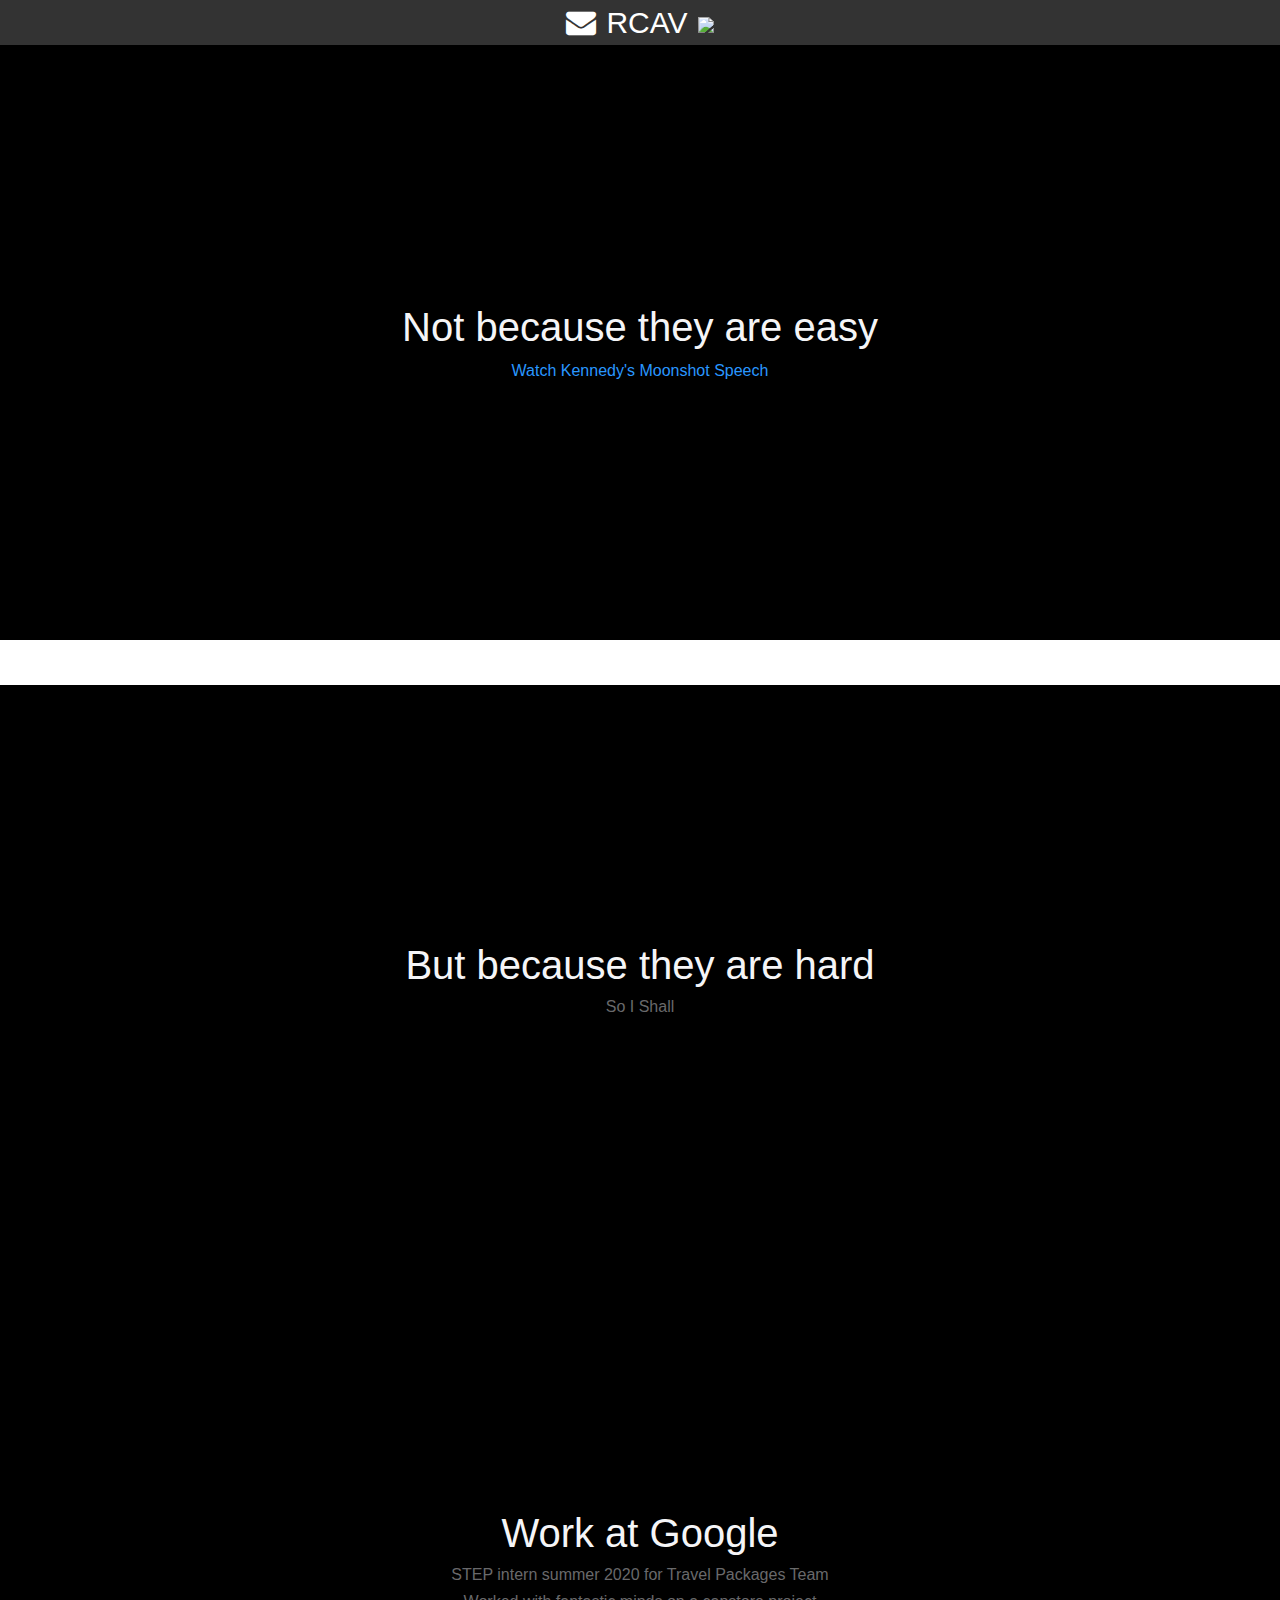
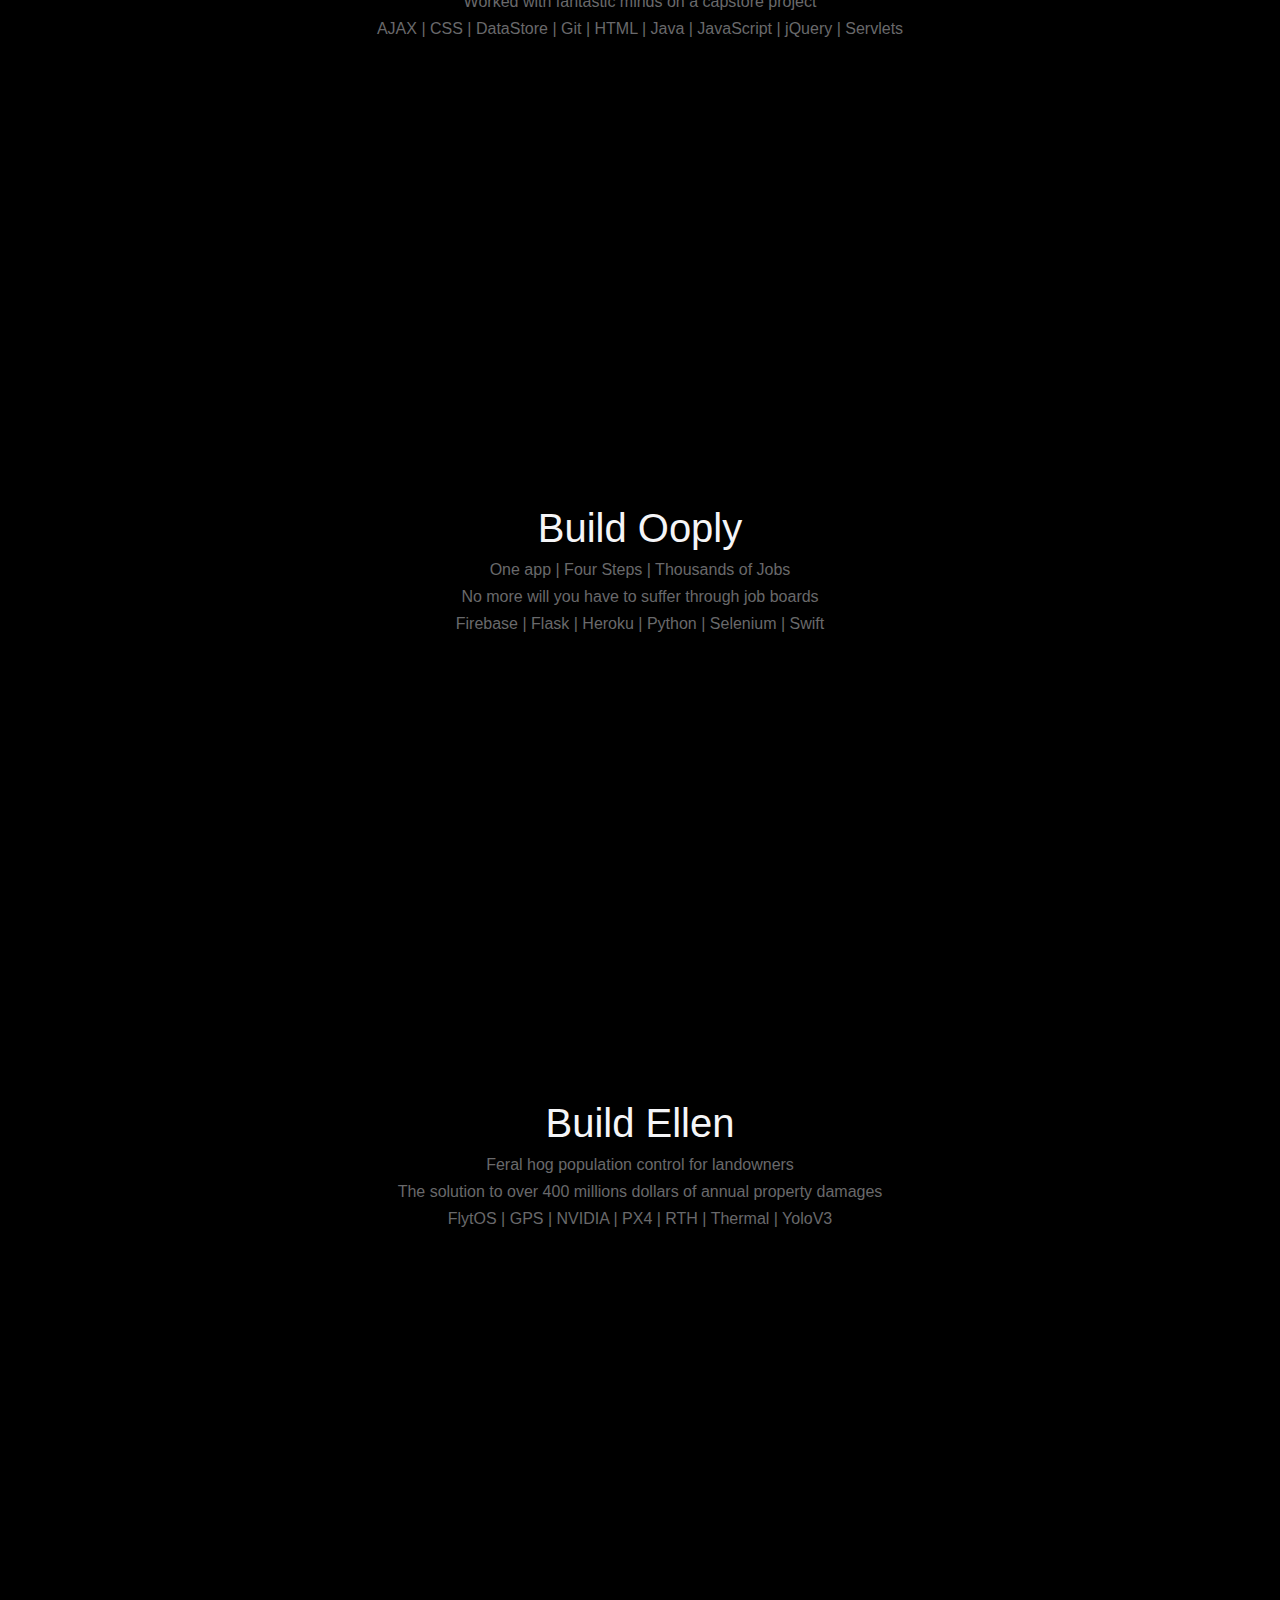
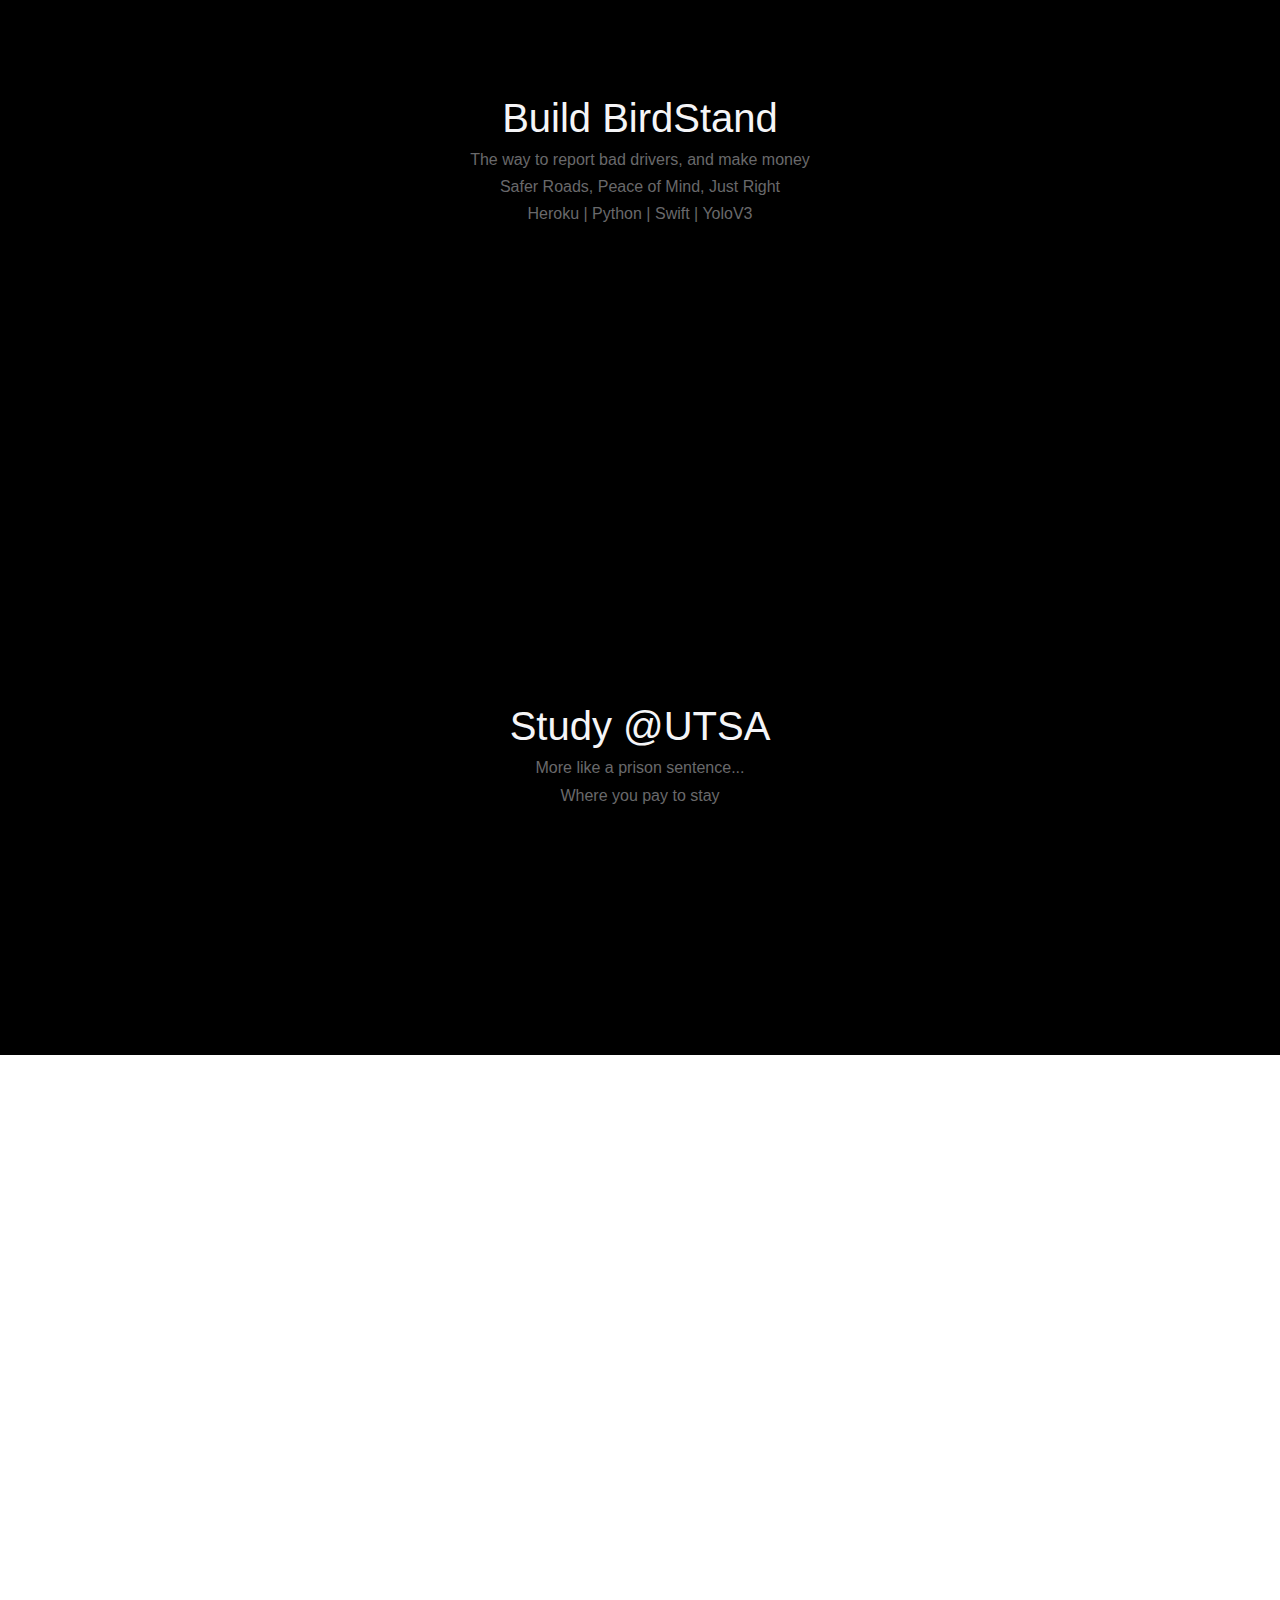
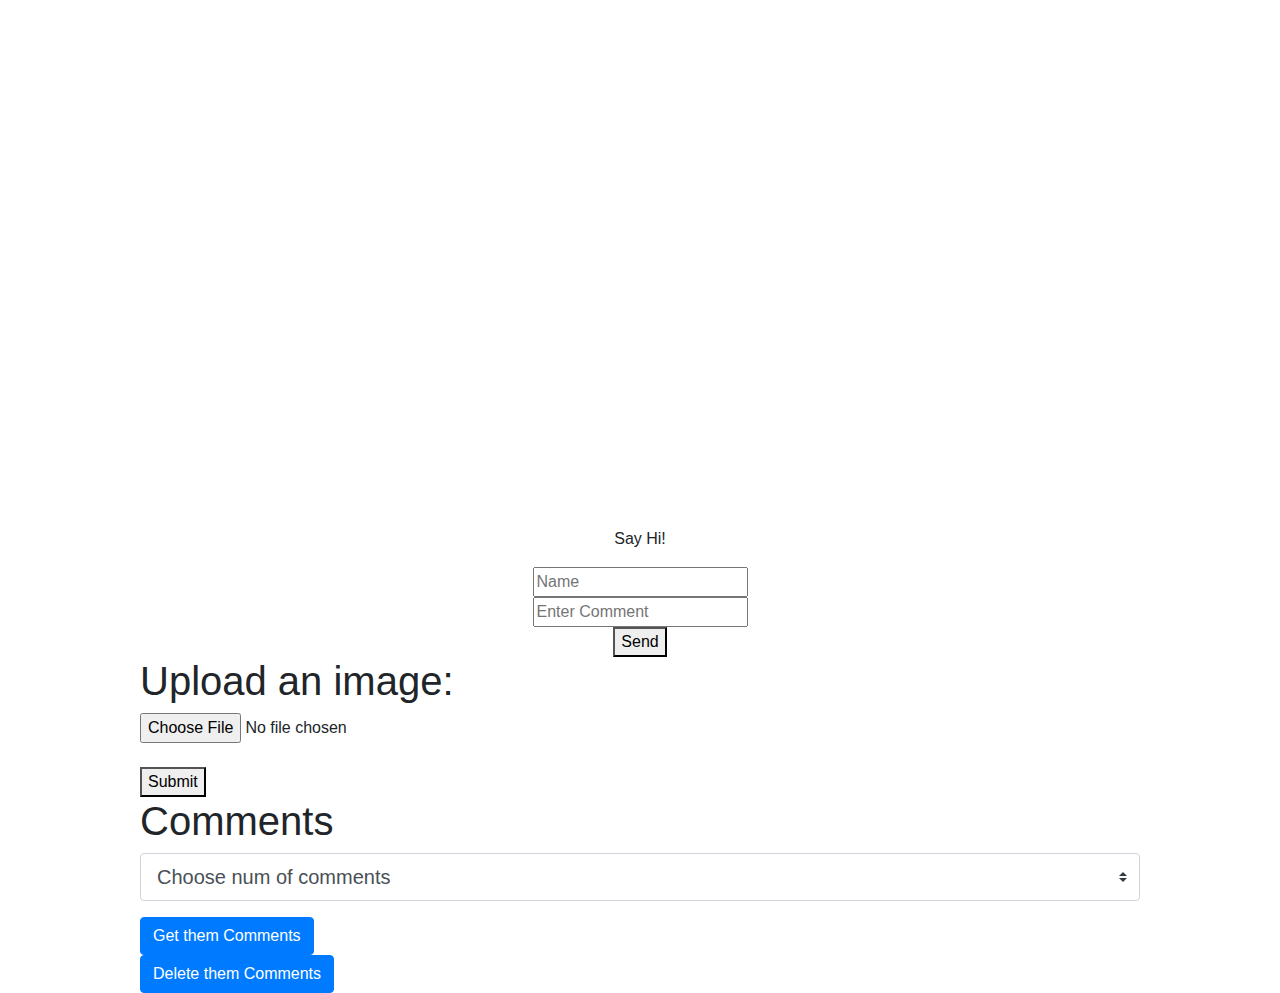
==== commit d6aa7867: "Merge pull request #22 from RCAVelez/maps-api" ====
--- a/portfolio/src/main/webapp/index.html
+++ b/portfolio/src/main/webapp/index.html
@@ -20,7 +20,7 @@
       </a>
       <p class="menu-item">RCAV</p>
       <a class="menu-item github-link" href="https://github.com/RCAVelez">
-        <img class="github-logo" src="images/Github-Mark-32px.png">
+        <img src="images/Github-Mark-32px.png">
       </a>
     </div>
   </div>
@@ -115,38 +115,22 @@
     <div id="map"></div>
     <div class="division-bar"></div>
     <div class="division-bar"></div>
-    
+    <form action="/data" class="contact-form" method="post">
+      <p>Say Hi!</p>
+      <input class="form-name" type="text" name="name" placeholder="Name">
+      <input class="form-comment" type="text" name="comment" placeholder="Enter Comment">
+      <button class="form-button" type="submit" name="button">Send</button>
+    </form>
+
     <div id="images-container">
-      <div class="images-title">
-        <h1>Try Google's Vision API</h1>
-        <p>keep it PG...</p>
-      </div>
-      <div class="image-presenter"></div>
-      <div class="division-bar"></div>
+      <form id="image-upload-form" class="hidden" method="POST" enctype="multipart/form-data">
+        <h1>Upload an image:</h1>
+        <input type="file" name="image">
+        <br /><br />
+        <button type="submit">Submit</button>
+      </form>
+    </div>
 
-      <div class="image-uploader">
-        <div class="labels-container"></div>
-        <div class="image-form-container">
-          <form id="image-upload-form" class="hidden" method="POST" enctype="multipart/form-data">
-            <div class="custom-file file-picker">
-              <input class="file-upload" name="image" type="file" class="custom-file-input" id="customFile">
-              <label class="custom-file-label" for="customFile">Choose an Image</label>
-            </div>
-            <button class="file-upload-button btn btn-primary" type="submit">Submit</button>
-          </form>
-        </div>
-      </div>
-    </div>
-    <div class="division-bar"></div>
-    <div class="division-bar"></div>
-    <h1>Write me a message</h1>
-    <form action="/data" class="contact-form" method="post">
-      <input class="comment-input" name="name" placeholder="Name" type="text"/>
-      <textarea class="comment-input comment-area" name="comment" placeholder="Comment"></textarea>
-      <button class="form-button btn btn-primary" type="submit" name="button">Submit</button>
-    </form>
-    <div class="division-bar"></div>
-    <div class="division-bar"></div>
     <div id="comments-container">
       <h1 class="comments-title">Comments</h1>
       <form id="comments-editor" action="/comments" method="get">
@@ -162,10 +146,6 @@
       <button id="deleter" class="btn btn-primary" type="submit">Delete them Comments</button>
       <div class="comments-section"></div>
     </div>
-<<<<<<< HEAD
-
-=======
->>>>>>> 8b86e3327a692b38f1cda9f18f50bca83af7362e
   </div>
   <script src="https://cdnjs.cloudflare.com/ajax/libs/popper.js/1.14.7/umd/popper.min.js" integrity="sha384-UO2eT0CpHqdSJQ6hJty5KVphtPhzWj9WO1clHTMGa3JDZwrnQq4sF86dIHNDz0W1" crossorigin="anonymous"></script>
   <script src="https://stackpath.bootstrapcdn.com/bootstrap/4.3.1/js/bootstrap.min.js" integrity="sha384-JjSmVgyd0p3pXB1rRibZUAYoIIy6OrQ6VrjIEaFf/nJGzIxFDsf4x0xIM+B07jRM" crossorigin="anonymous"></script>
--- a/portfolio/src/main/webapp/style.css
+++ b/portfolio/src/main/webapp/style.css
@@ -103,6 +103,6 @@
 }
 
 #map {
-  height: 300px;
-  width: 300px;
+  height: 892px;
+  width: auto;
 }
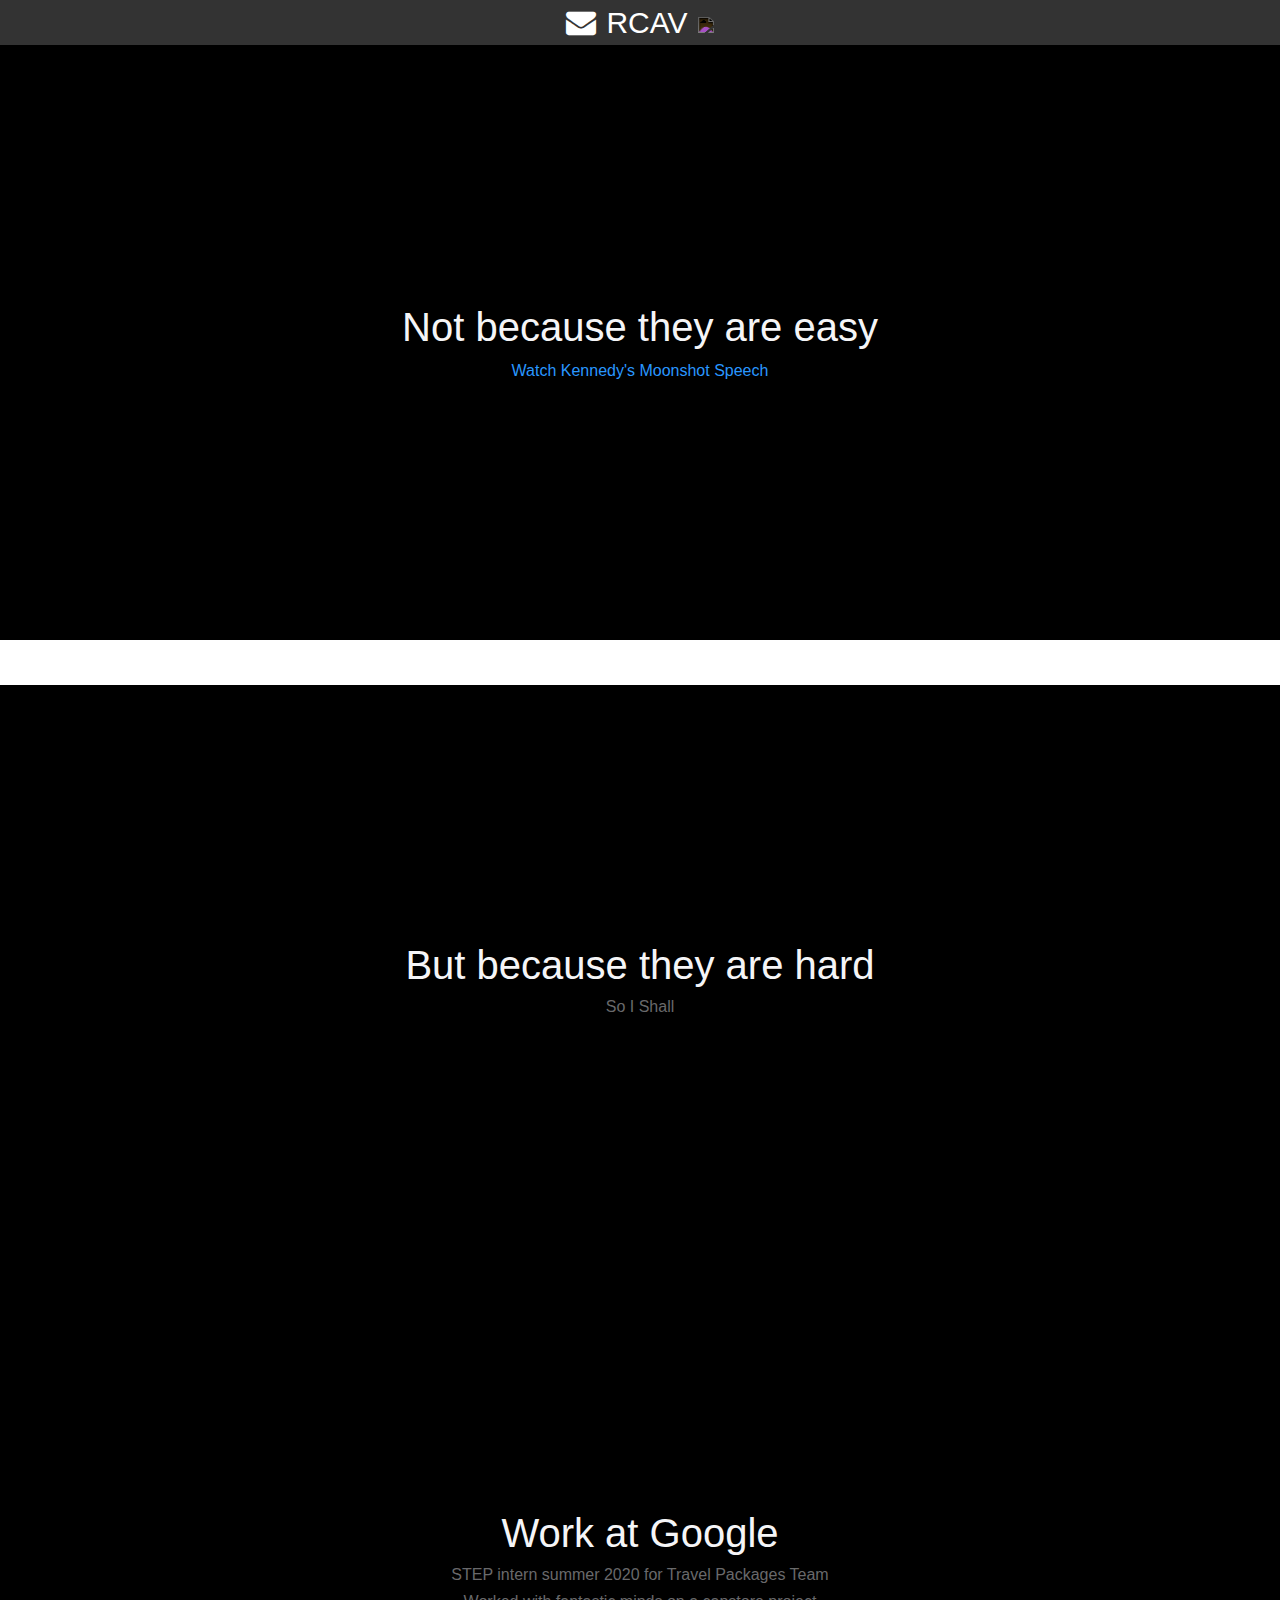
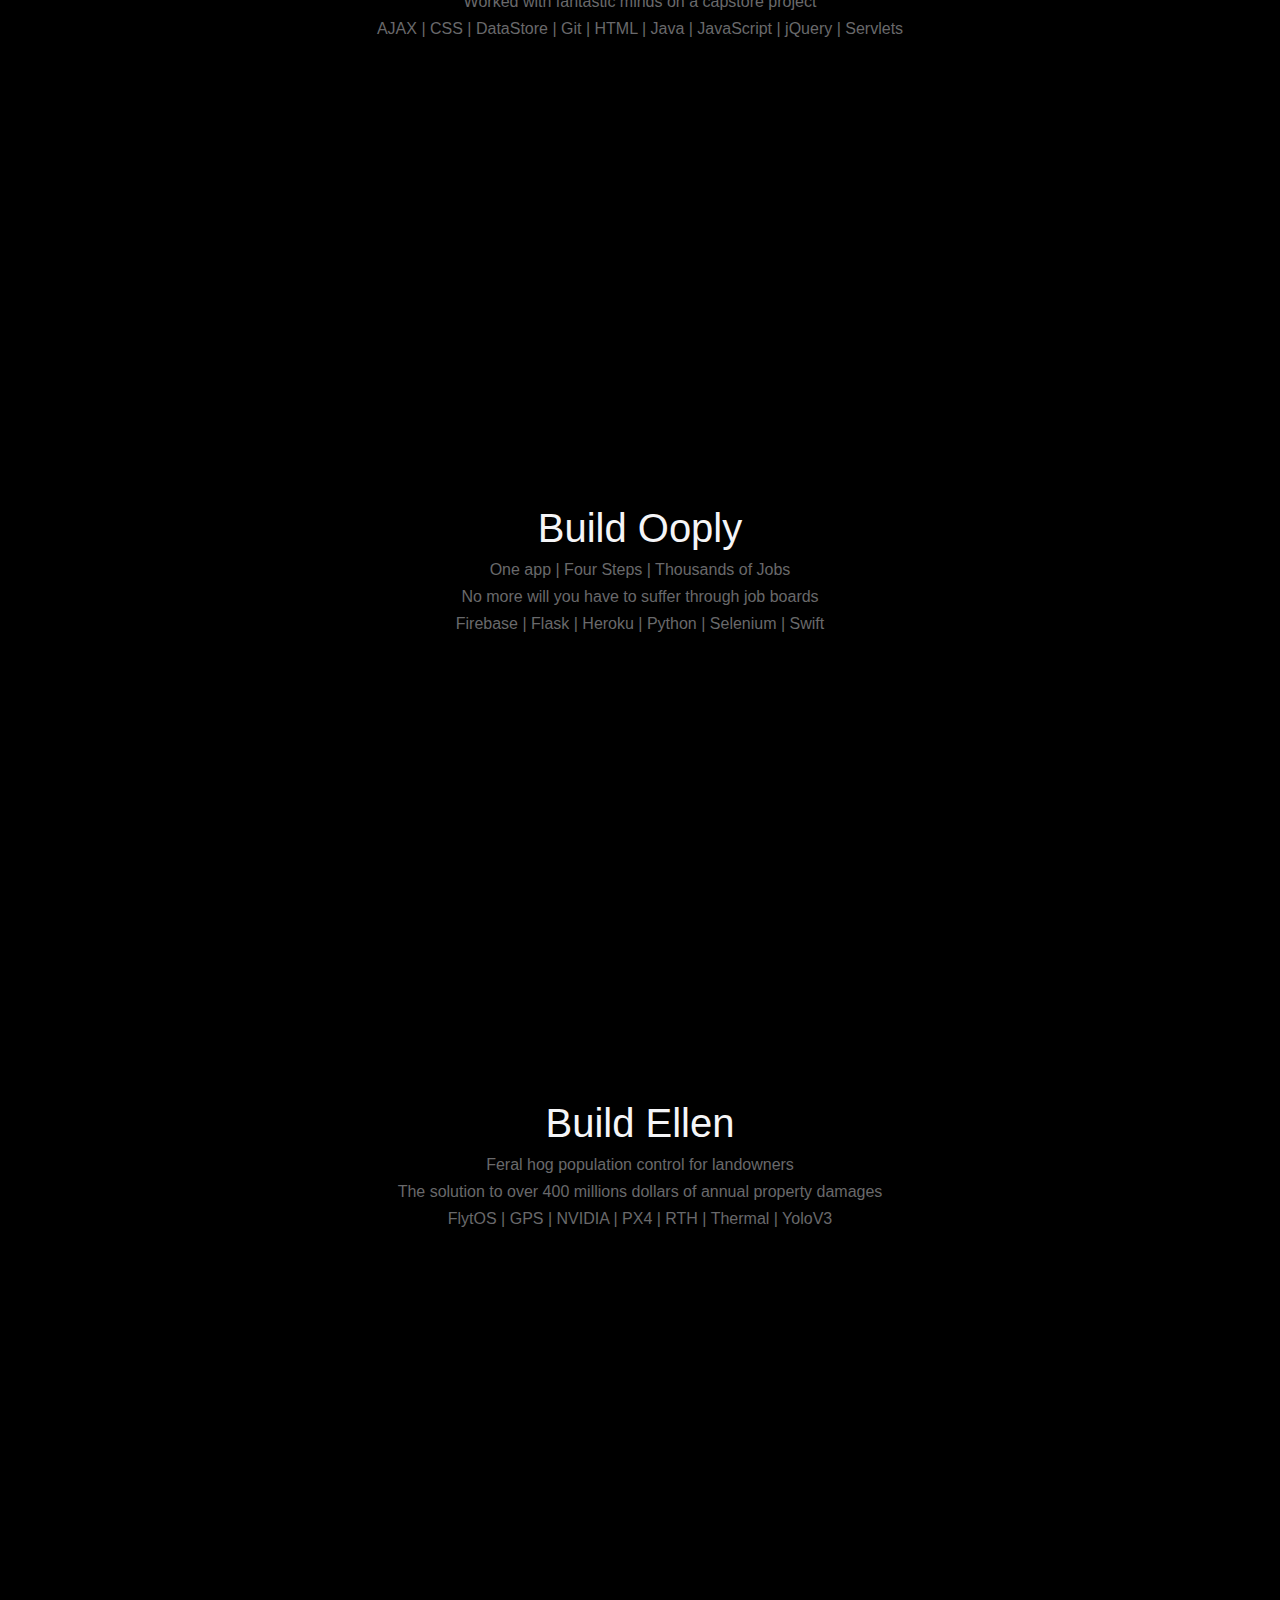
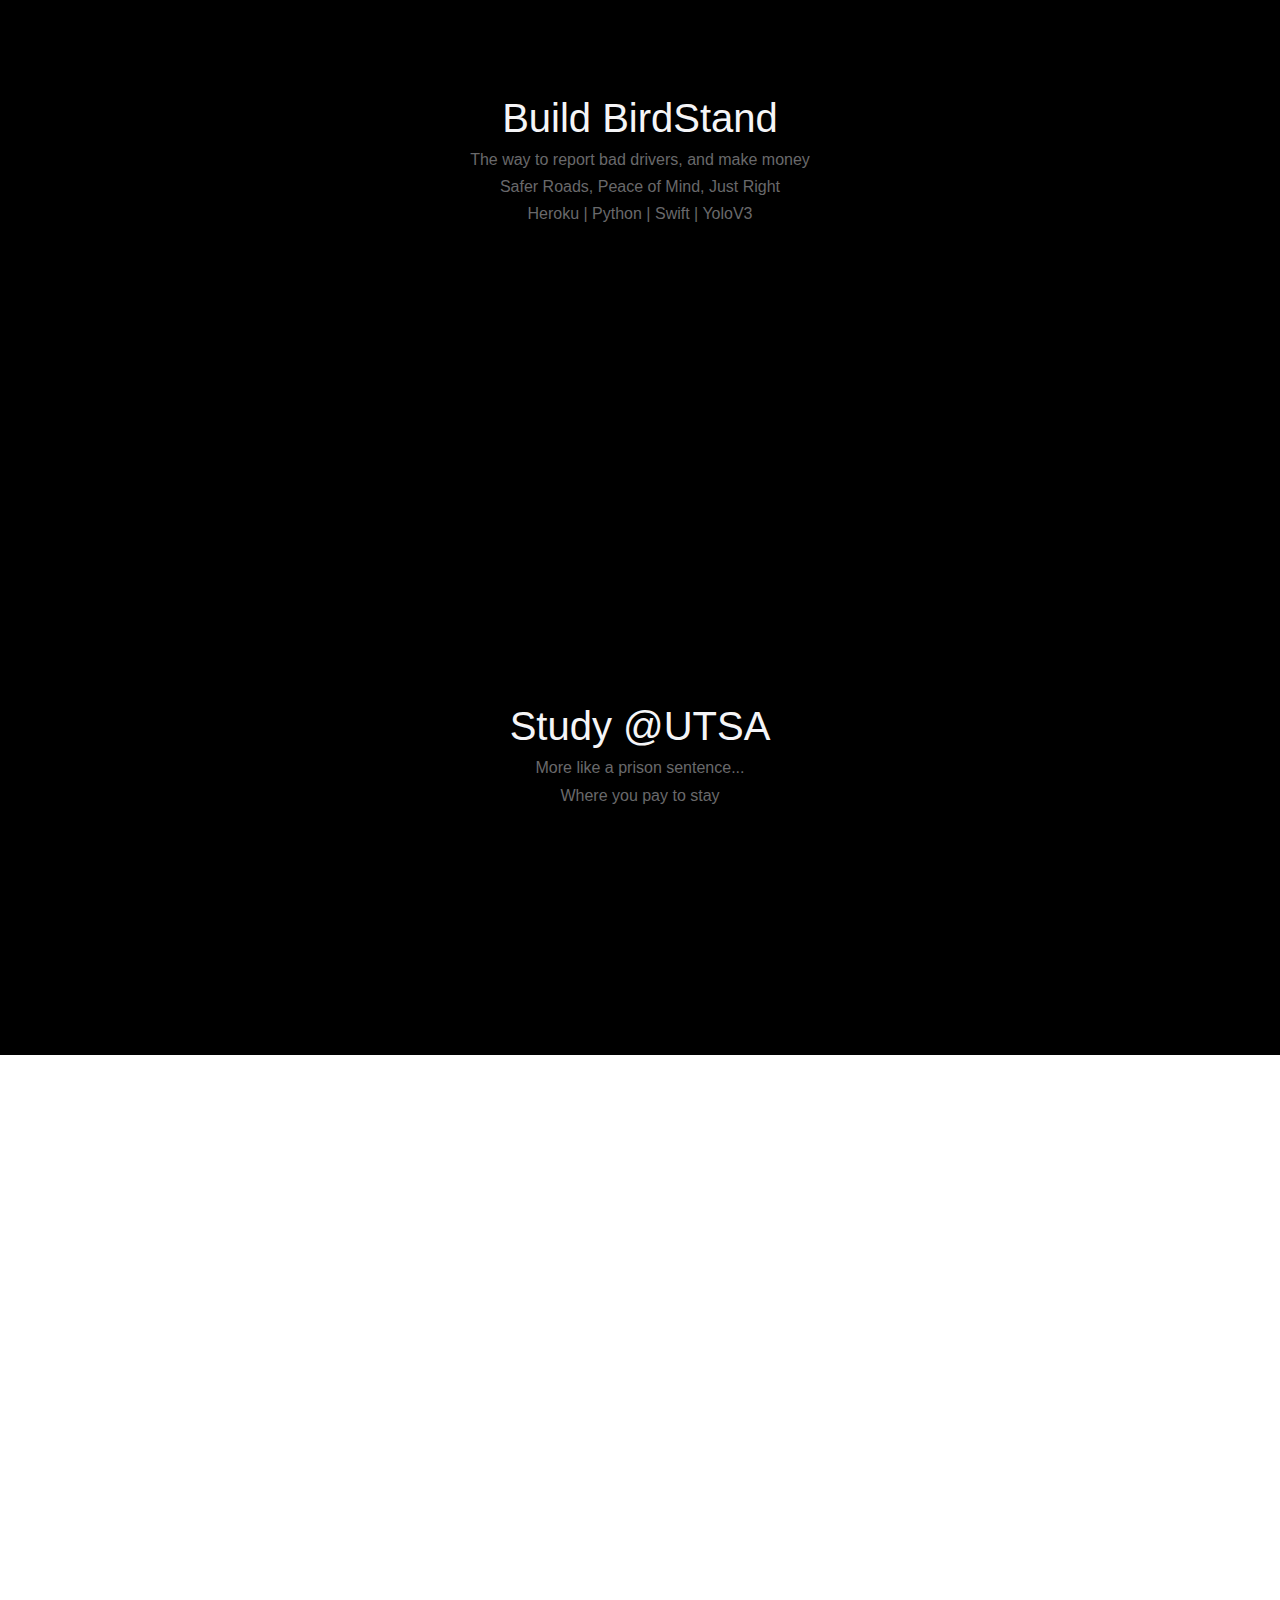
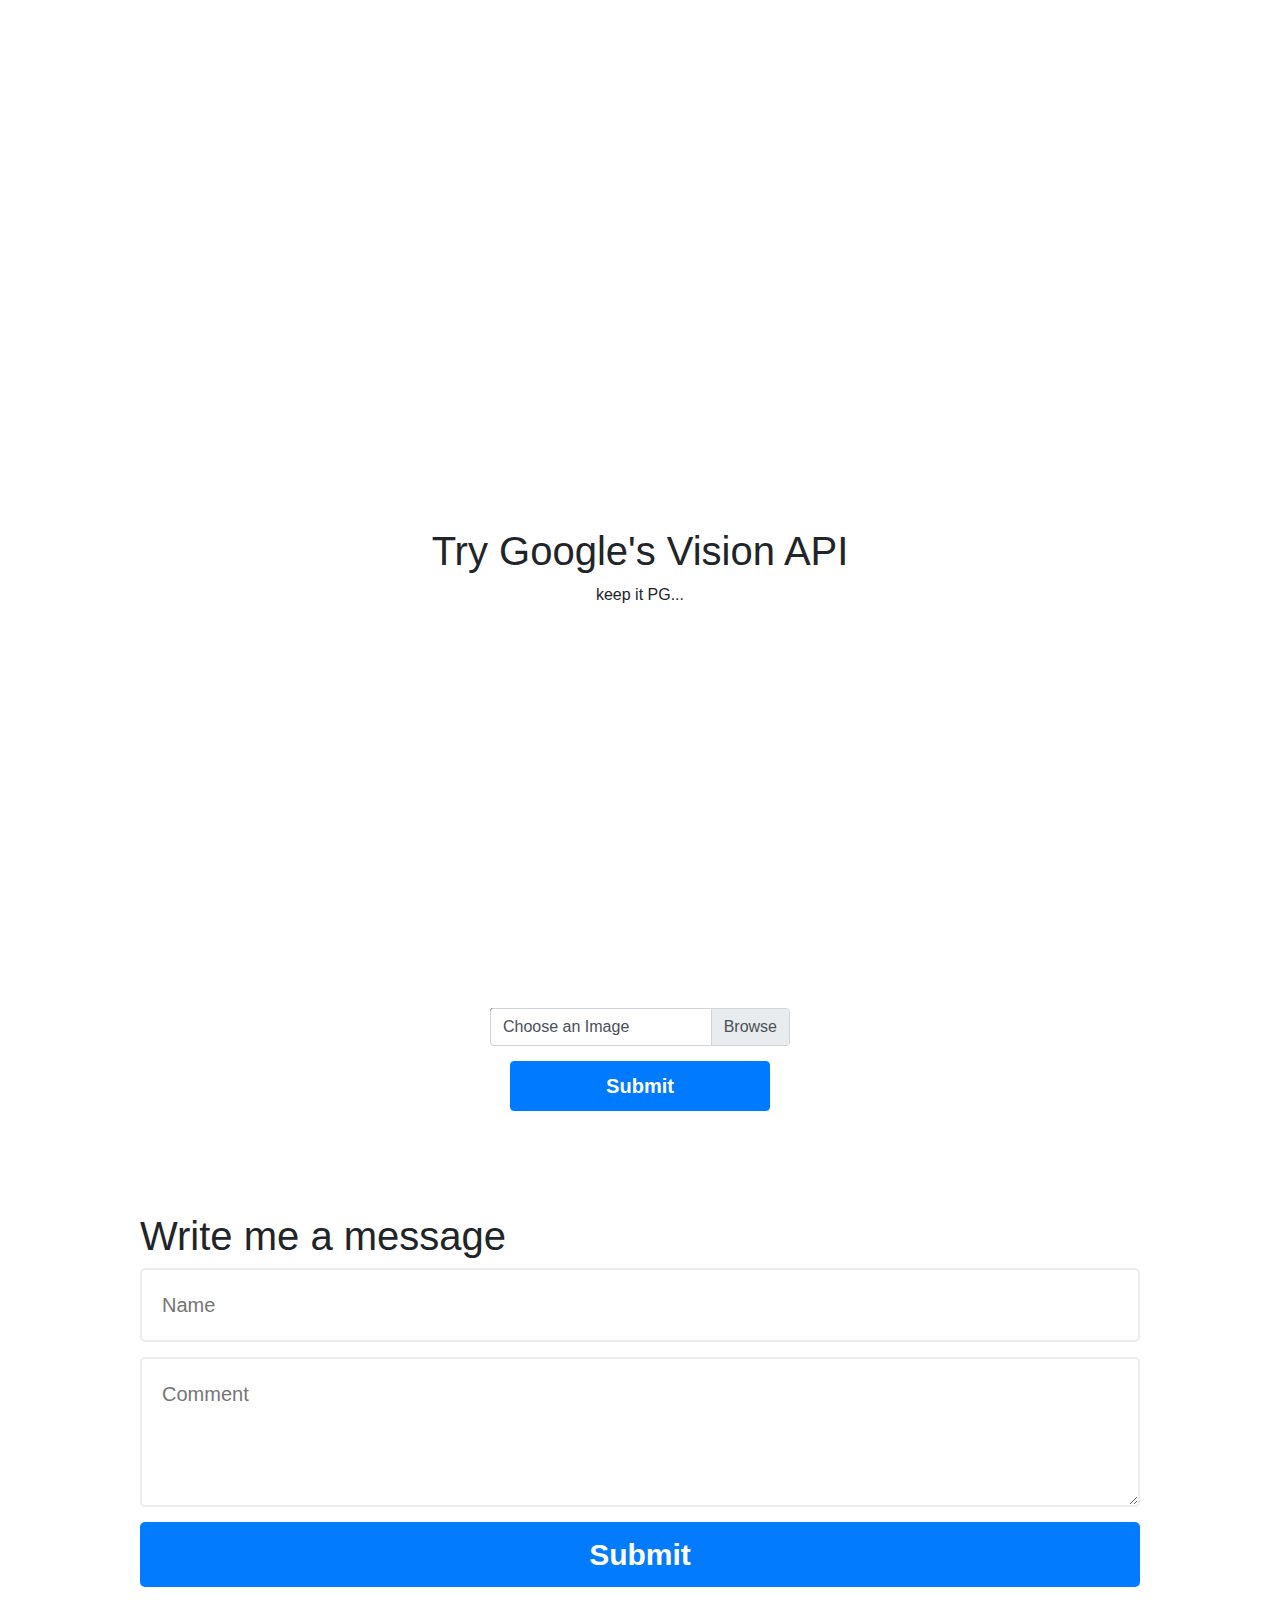
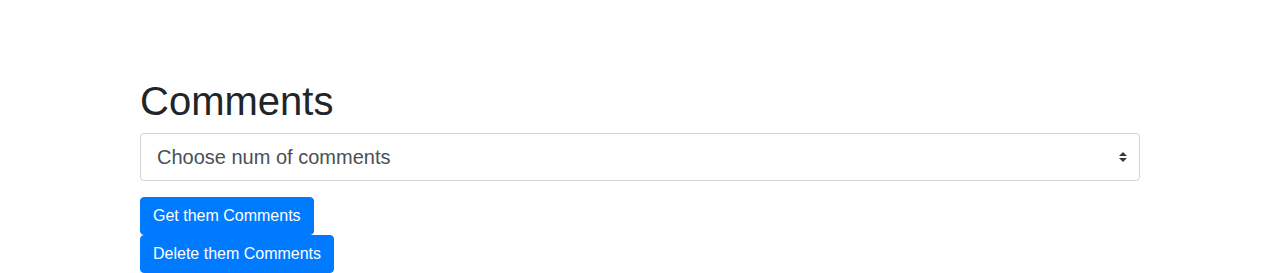
==== commit d27c33c9: "fixed untracked files" ====
--- a/portfolio/src/main/webapp/index.html
+++ b/portfolio/src/main/webapp/index.html
@@ -20,7 +20,7 @@
       </a>
       <p class="menu-item">RCAV</p>
       <a class="menu-item github-link" href="https://github.com/RCAVelez">
-        <img src="images/Github-Mark-32px.png">
+        <img class="github-logo" src="images/Github-Mark-32px.png">
       </a>
     </div>
   </div>
@@ -115,22 +115,38 @@
     <div id="map"></div>
     <div class="division-bar"></div>
     <div class="division-bar"></div>
-    <form action="/data" class="contact-form" method="post">
-      <p>Say Hi!</p>
-      <input class="form-name" type="text" name="name" placeholder="Name">
-      <input class="form-comment" type="text" name="comment" placeholder="Enter Comment">
-      <button class="form-button" type="submit" name="button">Send</button>
-    </form>
 
     <div id="images-container">
-      <form id="image-upload-form" class="hidden" method="POST" enctype="multipart/form-data">
-        <h1>Upload an image:</h1>
-        <input type="file" name="image">
-        <br /><br />
-        <button type="submit">Submit</button>
-      </form>
+      <div class="images-title">
+        <h1>Try Google's Vision API</h1>
+        <p>keep it PG...</p>
+      </div>
+      <div class="image-presenter"></div>
+      <div class="division-bar"></div>
+
+      <div class="image-uploader">
+        <div class="labels-container"></div>
+        <div class="image-form-container">
+          <form id="image-upload-form" class="hidden" method="POST" enctype="multipart/form-data">
+            <div class="custom-file file-picker">
+              <input class="file-upload" name="image" type="file" class="custom-file-input" id="customFile">
+              <label class="custom-file-label" for="customFile">Choose an Image</label>
+            </div>
+            <button class="file-upload-button btn btn-primary" type="submit">Submit</button>
+          </form>
+        </div>
+      </div>
     </div>
-
+    <div class="division-bar"></div>
+    <div class="division-bar"></div>
+    <h1>Write me a message</h1>
+    <form action="/data" class="contact-form" method="post">
+      <input class="comment-input input-name" name="name" placeholder="Name" type="text" />
+      <textarea class="comment-input comment-area" name="comment" placeholder="Comment"></textarea>
+      <button class="form-button btn btn-primary" type="submit" name="button">Submit</button>
+    </form>
+    <div class="division-bar"></div>
+    <div class="division-bar"></div>
     <div id="comments-container">
       <h1 class="comments-title">Comments</h1>
       <form id="comments-editor" action="/comments" method="get">
--- a/portfolio/src/main/webapp/style.css
+++ b/portfolio/src/main/webapp/style.css
@@ -44,6 +44,10 @@
 
 .github-link {
   margin-left: 10px;
+}
+
+.github-logo {
+  filter: invert(1);
 }
 
 .mail-icon {
@@ -106,3 +110,95 @@
   height: 892px;
   width: auto;
 }
+
+#images-container {
+  display: flex;
+  flex-direction: column;
+  height: 595px;
+  width: auto;
+}
+
+.image-presenter {
+  height: 300px;
+  margin: 0 auto;
+  width: 500px;
+}
+
+.image-uploader {
+  align-items: center;
+  display: flex;
+  flex-direction: column;
+  height: 170px;
+  margin: 0 auto;
+  width: 500px;
+}
+
+.labels-container {
+  display: flex;
+  height: 50px;
+  justify-content: center;
+  width: 100%;
+}
+
+.image-form-container {
+  height: 100px;
+  width: 300px;
+
+}
+
+#image-upload-form {
+  display: flex;
+  flex-direction: column;
+}
+
+.file-upload-button {
+  font-size: 20px;
+  font-weight: 700;
+  height: 50px;
+  margin-left: 20px;
+  margin-top: 5px;
+  width: 260px;
+}
+
+.images-title {
+  align-items: center;
+  display: flex;
+  flex-direction: column;
+  height: 100px;
+  justify-content: center;
+  width: 1000px;
+}
+
+.file-picker {
+  margin-bottom: 10px;
+}
+
+.comment-input {
+  border: 2px solid rgb(234, 236, 239);
+  border-radius: 5px;
+  box-sizing: border-box;
+  font-size: 20px;
+  margin-bottom: 15px;
+  outline: 0;
+  padding: 20px;
+  width: 100%;
+}
+
+.comment-input:focus {
+  border: 2px solid rgb(2, 123, 255);
+}
+
+.comment-area {
+  height: 150px;
+}
+
+.form-button {
+  background: rgb(2, 123, 255);
+  border: 0;
+  border-radius: 5px;
+  color: white;
+  font-size: 30px;
+  font-weight: 700;
+  padding: 10px 0;
+  width: 100%;
+}
